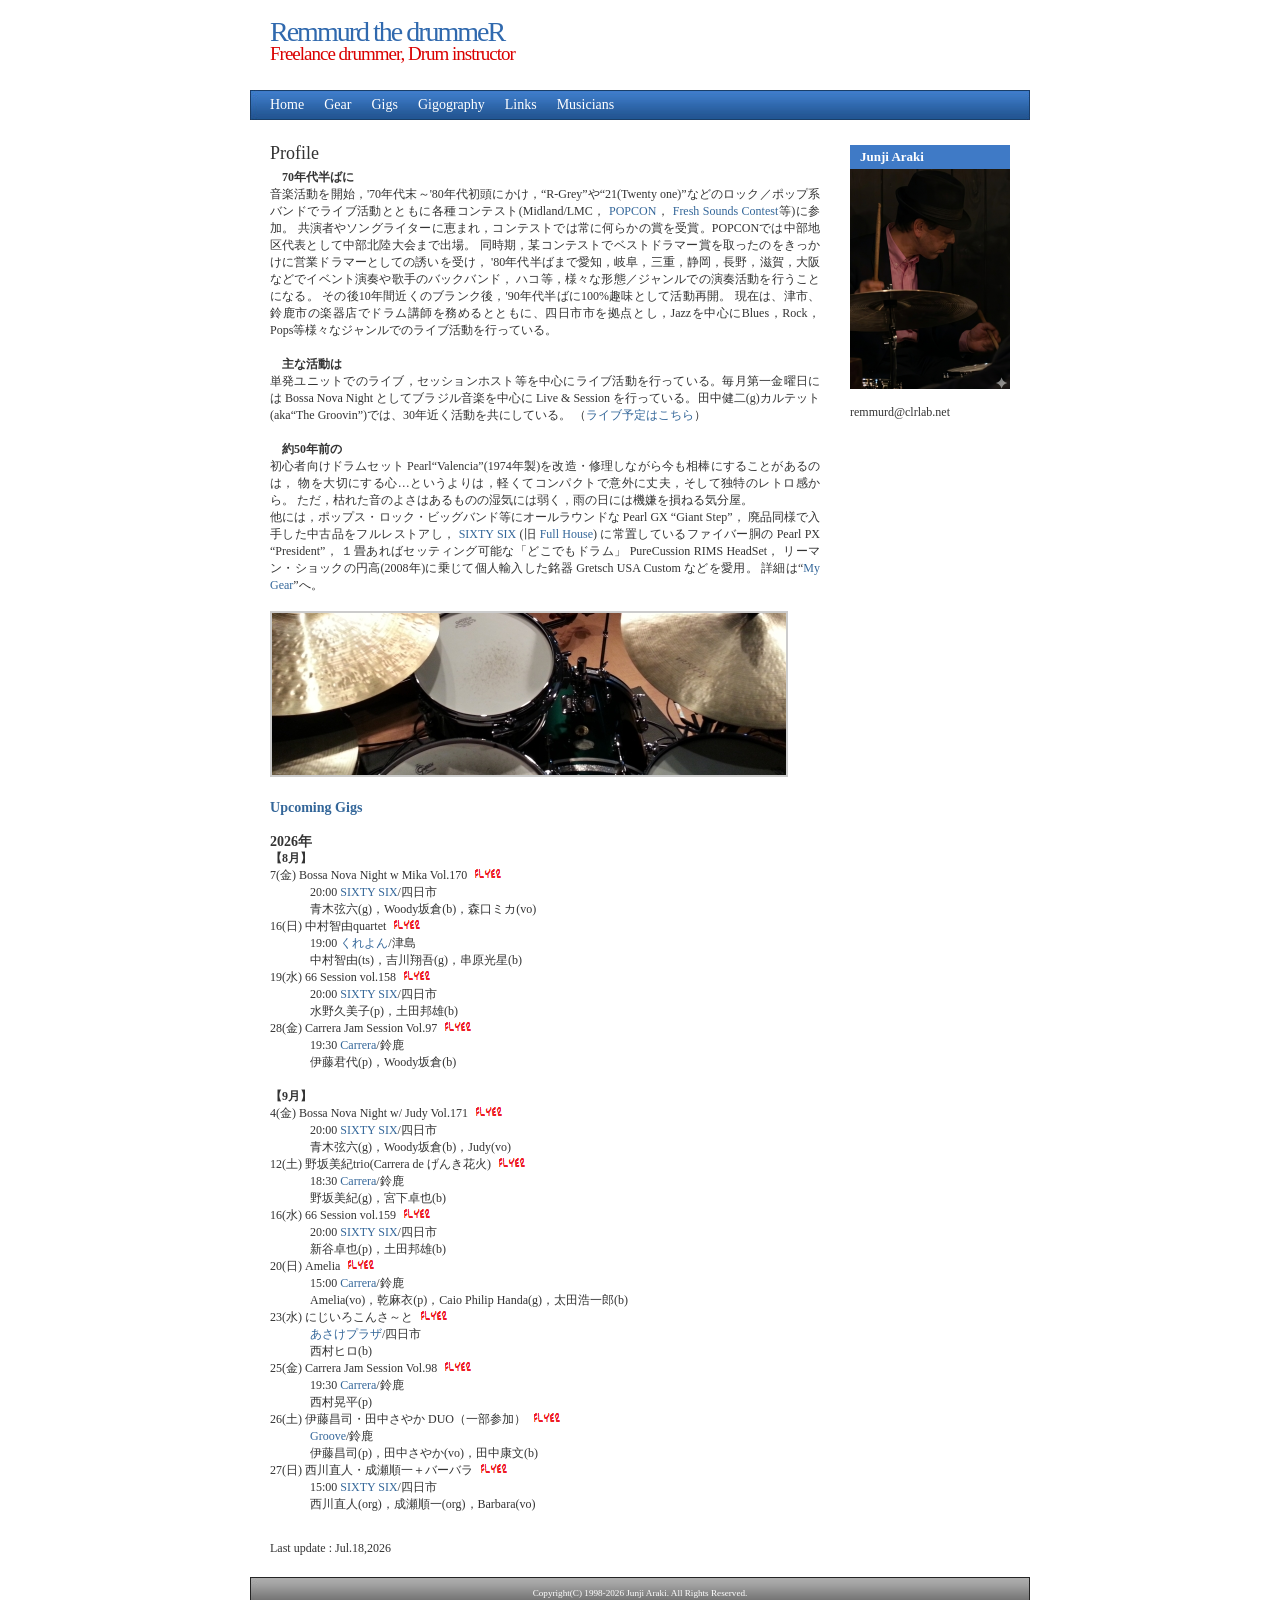
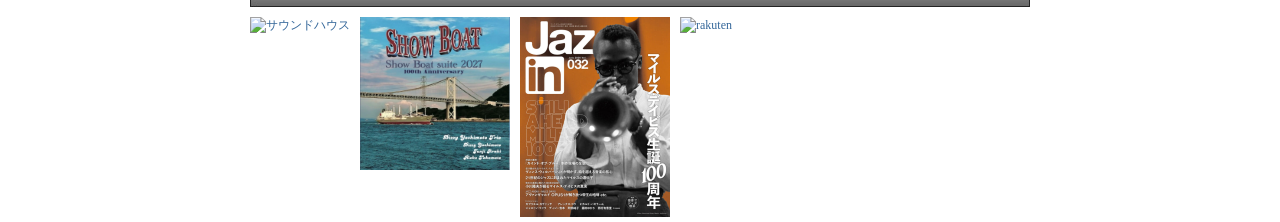
==== index.html @ 6d352411 "260818 update" ====
<!DOCTYPE html>
<html lang="ja">
<head>

  <meta charset="utf-8">
  <title>J.A. | Remmurd the drummeR</title>
  <meta name="viewport" content="width=device-width, initial-scale=1">

  <!-- Google tag (gtag.js) -->
  <script async src="https://www.googletagmanager.com/gtag/js?id=G-3RX6WNX2K1"></script>
  <script>
    window.dataLayer = window.dataLayer || [];
    function gtag(){dataLayer.push(arguments);}
    gtag('js', new Date());
    gtag('config', 'G-3RX6WNX2K1');
  </script>

  <link rel="stylesheet" href="style.css">
  <link rel="stylesheet" href="resource/lightbox.css">

  <!-- favicon（最小構成） -->
  <link rel="icon" href="/favicon.ico">
  <link rel="icon" href="/favicon.svg" type="image/svg+xml">
  <link rel="apple-touch-icon" href="/apple-touch-icon.png">

  <!-- JSはdefer属性で非同期読み込み -->
  <script src="resource/lightbox_plus_min.js" defer></script>
</head>
<body>

  <!-- 【本編エリア】 -->
  <div id="wrap">

    <!-- ヘッダー -->
    <header id="header">
      <h1><a href="#">Remmurd the drummeR</a></h1>
      <h2>Freelance drummer, Drum instructor</h2>
    </header>

    <!-- ナビゲーション（不要な<br>を一掃） -->
    <nav id="menu">
      <ul>
        <li><a href="index.html">Home</a></li>
        <li><a href="gear.html">Gear</a></li>
        <li><a href="gig.html">Gigs</a></li>
        <li><a href="past.html">Gigography</a></li>
        <li><a href="link.html">Links</a></li>
        <li><a href="musician.html">Musicians</a></li>
      </ul>
    </nav>

    <!-- メインコンテンツ -->
    <main id="content">
      
      <!-- 左メイン -->
      <div class="left">

        <h2>Profile</h2>

        <h4>　70年代半ばに</h4>
        音楽活動を開始，'70年代末～'80年代初頭にかけ，“R-Grey”や“21(Twenty one)”などのロック／ポップ系バンドでライブ活動とともに各種コンテスト(Midland/LMC，
        <a href="http://ja.wikipedia.org/wiki/%E3%83%A4%E3%83%9E%E3%83%8F%E3%83%9D%E3%83%94%E3%83%A5%E3%83%A9%E3%83%BC%E3%82%BD%E3%83%B3%E3%82%B0%E3%82%B3%E3%83%B3%E3%83%86%E3%82%B9%E3%83%88">POPCON</a>，
        <a href="http://ja.wikipedia.org/wiki/%E3%83%95%E3%83%AC%E3%83%83%E3%82%B7%E3%83%A5%E3%82%B5%E3%82%A6%E3%83%B3%E3%82%BA%E3%82%B3%E3%83%B3%E3%83%86%E3%82%B9%E3%83%88">Fresh Sounds Contest</a>等)に参加。
        共演者やソングライターに恵まれ，コンテストでは常に何らかの賞を受賞。POPCONでは中部地区代表として中部北陸大会まで出場。
        同時期，某コンテストでベストドラマー賞を取ったのをきっかけに営業ドラマーとしての誘いを受け，
        '80年代半ばまで愛知，岐阜，三重，静岡，長野，滋賀，大阪などでイベント演奏や歌手のバックバンド，
        ハコ等，様々な形態／ジャンルでの演奏活動を行うことになる。
        その後10年間近くのブランク後，'90年代半ばに100%趣味として活動再開。
        現在は、津市、鈴鹿市の楽器店でドラム講師を務めるとともに、四日市市を拠点とし，Jazzを中心にBlues，Rock，Pops等様々なジャンルでのライブ活動を行っている。<br><br>

        <h4>　主な活動は</h4>
        単発ユニットでのライブ，セッションホスト等を中心にライブ活動を行っている。毎月第一金曜日には Bossa Nova Night としてブラジル音楽を中心に Live & Session を行っている。田中健二(g)カルテット(aka“The Groovin”)では、30年近く活動を共にしている。
        （<a href="gig.html">ライブ予定はこちら</a>）<br><br>

        <h4>　約50年前の</h4>
        初心者向けドラムセット Pearl“Valencia”(1974年製)を改造・修理しながら今も相棒にすることがあるのは，
        物を大切にする心…というよりは，軽くてコンパクトで意外に丈夫，そして独特のレトロ感から。
        ただ，枯れた音のよさはあるものの湿気には弱く，雨の日には機嫌を損ねる気分屋。<br>
        他には，ポップス・ロック・ビッグバンド等にオールラウンドな Pearl GX “Giant Step”，
        廃品同様で入手した中古品をフルレストアし，
        <a href="http://sixty-six-live.com/">SIXTY SIX</a> (旧
        <a href="http://sound.jp/yokkaichi-fullhouse/">Full House</a>)
        に常置しているファイバー胴の Pearl PX “President”，
        １畳あればセッティング可能な「どこでもドラム」 PureCussion RIMS HeadSet，
        リーマン・ショックの円高(2008年)に乗じて個人輸入した銘器 Gretsch USA Custom などを愛用。
        詳細は“<a href="gear.html">My Gear</a>”へ。

        <br><br>

        <img src="images/pic.jpg" alt="Gretsch drum kit" style="border: 2px solid #ccc;"><br><br>

        <h3><a href="gig.html">Upcoming Gigs</a></h3><br>

        <h3>2026年</h3>
          <h4>【8月】</h4>
          7(金) Bossa Nova Night w Mika Vol.170
          <a rel="lightbox" href="flyer/260807.png"><img src="images/flyer.png" /></a><br>
          <div style="margin-left: 40px;"> 20:00 <a href="http://www.sixty-six-live.com/">SIXTY SIX</a>/四日市<br>
            青木弦六(g)，Woody坂倉(b)，森口ミカ(vo)</div>
          16(日) 中村智由quartet
          <a rel="lightbox" href="flyer/260816.png"><img src="images/flyer.png" /></a><br>
          <div style="margin-left: 40px;"> 19:00 <a href="https://www.instagram.com/crayonhide0102/">くれよん</a>/津島<br>
            中村智由(ts)，吉川翔吾(g)，串原光星(b)</div>
          19(水) 66 Session vol.158
          <a rel="lightbox" href="flyer/260819.png"><img src="images/flyer.png" /></a><br>
          <div style="margin-left: 40px;"> 20:00 <a href="http://www.sixty-six-live.com/">SIXTY SIX</a>/四日市<br>
            水野久美子(p)，土田邦雄(b)</div>
          28(金) Carrera Jam Session Vol.97
          <a rel="lightbox" href="flyer/260828.png"><img src="images/flyer.png" /></a><br>
          <div style="margin-left: 40px;"> 19:30 <a href="http://clrlab.net/carrera/">Carrera</a>/鈴鹿<br>
            伊藤君代(p)，Woody坂倉(b)</div>
<br>
          <h4>【9月】</h4>
          4(金) Bossa Nova Night w/ Judy Vol.171 
          <a rel="lightbox" href="flyer/260904.png"><img src="images/flyer.png" /></a><br>
          <div style="margin-left: 40px;"> 20:00 <a href="http://www.sixty-six-live.com/">SIXTY SIX</a>/四日市<br>
            青木弦六(g)，Woody坂倉(b)，Judy(vo)</div>
          12(土) 野坂美紀trio(Carrera de げんき花火)
          <a rel="lightbox" href="flyer/260912.png"><img src="images/flyer.png" /></a><br>
          <div style="margin-left: 40px;"> 18:30 <a href="http://clrlab.net/carrera/">Carrera</a>/鈴鹿<br>
            野坂美紀(g)，宮下卓也(b)</div>
          16(水) 66 Session vol.159
          <a rel="lightbox" href="flyer/260916.png"><img src="images/flyer.png" /></a><br>
          <div style="margin-left: 40px;"> 20:00 <a href="http://www.sixty-six-live.com/">SIXTY SIX</a>/四日市<br>
            新谷卓也(p)，土田邦雄(b)</div>
          20(日) Amelia
          <a rel="lightbox" href="flyer/260920.png"><img src="images/flyer.png" /></a><br>
          <div style="margin-left: 40px;"> 15:00 <a href="http://clrlab.net/carrera/">Carrera</a>/鈴鹿<br>
            Amelia(vo)，乾麻衣(p)，Caio Philip Handa(g)，太田浩一郎(b)</div>
          23(水) にじいろこんさ～と
          <a rel="lightbox" href="flyer/260923.png"><img src="images/flyer.png" /></a><br>
          <div style="margin-left: 40px;">  <a href="">あさけプラザ</a>/四日市<br>
            西村ヒロ(b)</div>
          25(金) Carrera Jam Session Vol.98
          <a rel="lightbox" href="flyer/260925.png"><img src="images/flyer.png" /></a><br>
          <div style="margin-left: 40px;"> 19:30 <a href="http://clrlab.net/carrera/">Carrera</a>/鈴鹿<br>
            西村晃平(p)</div>
          26(土) 伊藤昌司・田中さやか DUO（一部参加）
          <a rel="lightbox" href="flyer/260926.png"><img src="images/flyer.png" /></a><br>
          <div style="margin-left: 40px;">  <a href="http://jazzdojo.web.fc2.com/">Groove</a>/鈴鹿<br>
            伊藤昌司(p)，田中さやか(vo)，田中康文(b)</div>
          27(日) 西川直人・成瀬順一＋バーバラ
          <a rel="lightbox" href="flyer/260927.png"><img src="images/flyer.png" /></a><br>
          <div style="margin-left: 40px;"> 15:00 <a href="http://www.sixty-six-live.com/">SIXTY SIX</a>/四日市<br>
            西川直人(org)，成瀬順一(org)，Barbara(vo)</div>
<br>

      </div>

      <!-- 右サイド（プロフィール写真と連絡先） -->
      <aside class="right">
        <h2>&#74;&#117;&#110;&#106;&#105;&nbsp;&#65;&#114;&#97;&#107;&#105;</h2>
        
        <!-- 写真の下にCSSでスマートに余白（15px）を追加 -->
        <img src="images/remmurd.png" alt="J.A. portrait" style="display: block; margin-bottom: 15px;">
        
        <!-- メールアドレスのエンティティ化 -->
        &#114;&#101;m&#109;&#117;&#114;&#100;&#64;c&#108;&#114;l&#97;&#98;&#46;&#110;et
      </aside>

      <!-- 更新情報 -->
      <div style="clear: both; padding-top: 10px;">Last update : Jul.18,2026</div>
    </main>

    <!-- フッター -->
    <footer id="footer">
      <small>Copyright(C) 1998-2026 &#74;&#117;&#110;&#106;&#105;&nbsp;&#65;&#114;&#97;&#107;&#105;. All Rights Reserved.</small>
    </footer>


  <!-- ==================================================
       【本編エリア（#wrap）終了】ここまでが本館
       ================================================== -->


  <!-- ▼ アフィリエイトエリア -->
  <div class="left" style="display: flex; flex-wrap: wrap; gap: 10px;">

    <a href="https://h.accesstrade.net/sp/cc?rk=0100epkv0053l2" rel="nofollow" referrerpolicy="no-referrer-when-downgrade">
    <img src="https://h.accesstrade.net/sp/rr?rk=0100epkv0053l2" alt="サウンドハウス" border="0" width="120" height="120">
    </a>

    <a href="https://amzn.to/4ncsCoT" rel="nofollow" target="_blank">
      <img src="images/showboat.png" alt="show boat suite 2027" style="border: 0;" />
    </a>

    <a href="https://amzn.to/4nOi0x2" rel="nofollow" target="_blank">
      <img src="images/jazin.png" alt="Jaz. in Vol.32" border="0" />
    </a>

    <a href="https://hb.afl.rakuten.co.jp/hsc/1996c853.1a55b334.1996c807.dbaf4c8f/?link_type=pict&amp;ut=..." 
       target="_blank" rel="nofollow noopener noreferrer">
      <img src="https://hbb.afl.rakuten.co.jp/hsb/1996c853.1a55b334.1996c807.dbaf4c8f/?..." alt="rakuten" style="border: 0;" />
    </a>

  </div>
  <!-- ▲ アフィリエイトエリア -->
  </div>
</body>
</html>
---- style.css ----
* {
	margin: 0;
	padding: 0;
}

body {
background: #fff;
font-family: "Trebuchet MS" Verdana, Arial, Helvetica, sans-serif;
font-size: 12px;
line-height: 17px;
color: #333;
}

a {
text-decoration: none;
color: #336699;
}
a:hover {
text-decoration: underline;
color: #111;
}

#wrap {
margin: 0 auto;
width: 780px;
}

#header {
height: 90px;
}
#header h1 { 
font-size: 28px;
letter-spacing: -1px;
padding: 23px 0 0 20px;
color: #3069AE;
}
#header h1 a { 
color: #3069AE;
text-decoration: none;
font-weight: 100;
letter-spacing: -2px;
}
#header h1 a:hover {
color: #111;
}
#header h2 {
font-size: 19px;
color: #DA0000;
padding: 5px 0 0 20px;
letter-spacing: -1px;
font-weight: 100;
}

#menu {
height: 30px;
line-height: 30px;
background: #3069AE url(images/menu.jpg) no-repeat;
}
#menu ul {
list-style-type: none;
padding-left: 20px;
}
#menu ul li {
display: block;
float: left;
}
#menu ul li a {
padding: 0 20px 0 0;
text-decoration: none;
font-weight: 100;
font-size: 14px;
color: #fff;
}
#menu ul li a:hover {
color: #fff;
text-decoration: underline;
}

#content {
padding: 0 20px 20px 20px;
}

.left {
float: left;
width: 550px;
text-align: justify;
padding-top: 10px;
}
.left h2 {
font-size: 18px;
font-weight: 100;
padding: 15px 0 7px 0;
}
.left h2 a {
text-decoration: none;
}
.left h2 a:hover {
color: #111;
}

.right {
float: right;
width: 160px;
padding-top: 15px;
}
.right h2 {
margin: 10px 0 0 0;
padding-left: 10px;
height: 24px;
line-height: 24px;
background: #3F7AC6;
color: #fff;
font-size: 13px;
}
.right ul {
padding: 10px 0 15px 10px;
list-style-type: none;
}
.right ul li a {
color: #336699;
text-decoration: none;
font-size: 12px;
font-weight: 100;
}
.right ul li a:hover {
color: #111;
}
#footer {
height: 30px;
line-height: 30px;
background: #D1E6EF url(images/footer.jpg) no-repeat;
text-align: center;
font-size: 11px;
color: #fff;
}
#footer a { color: #fff; }
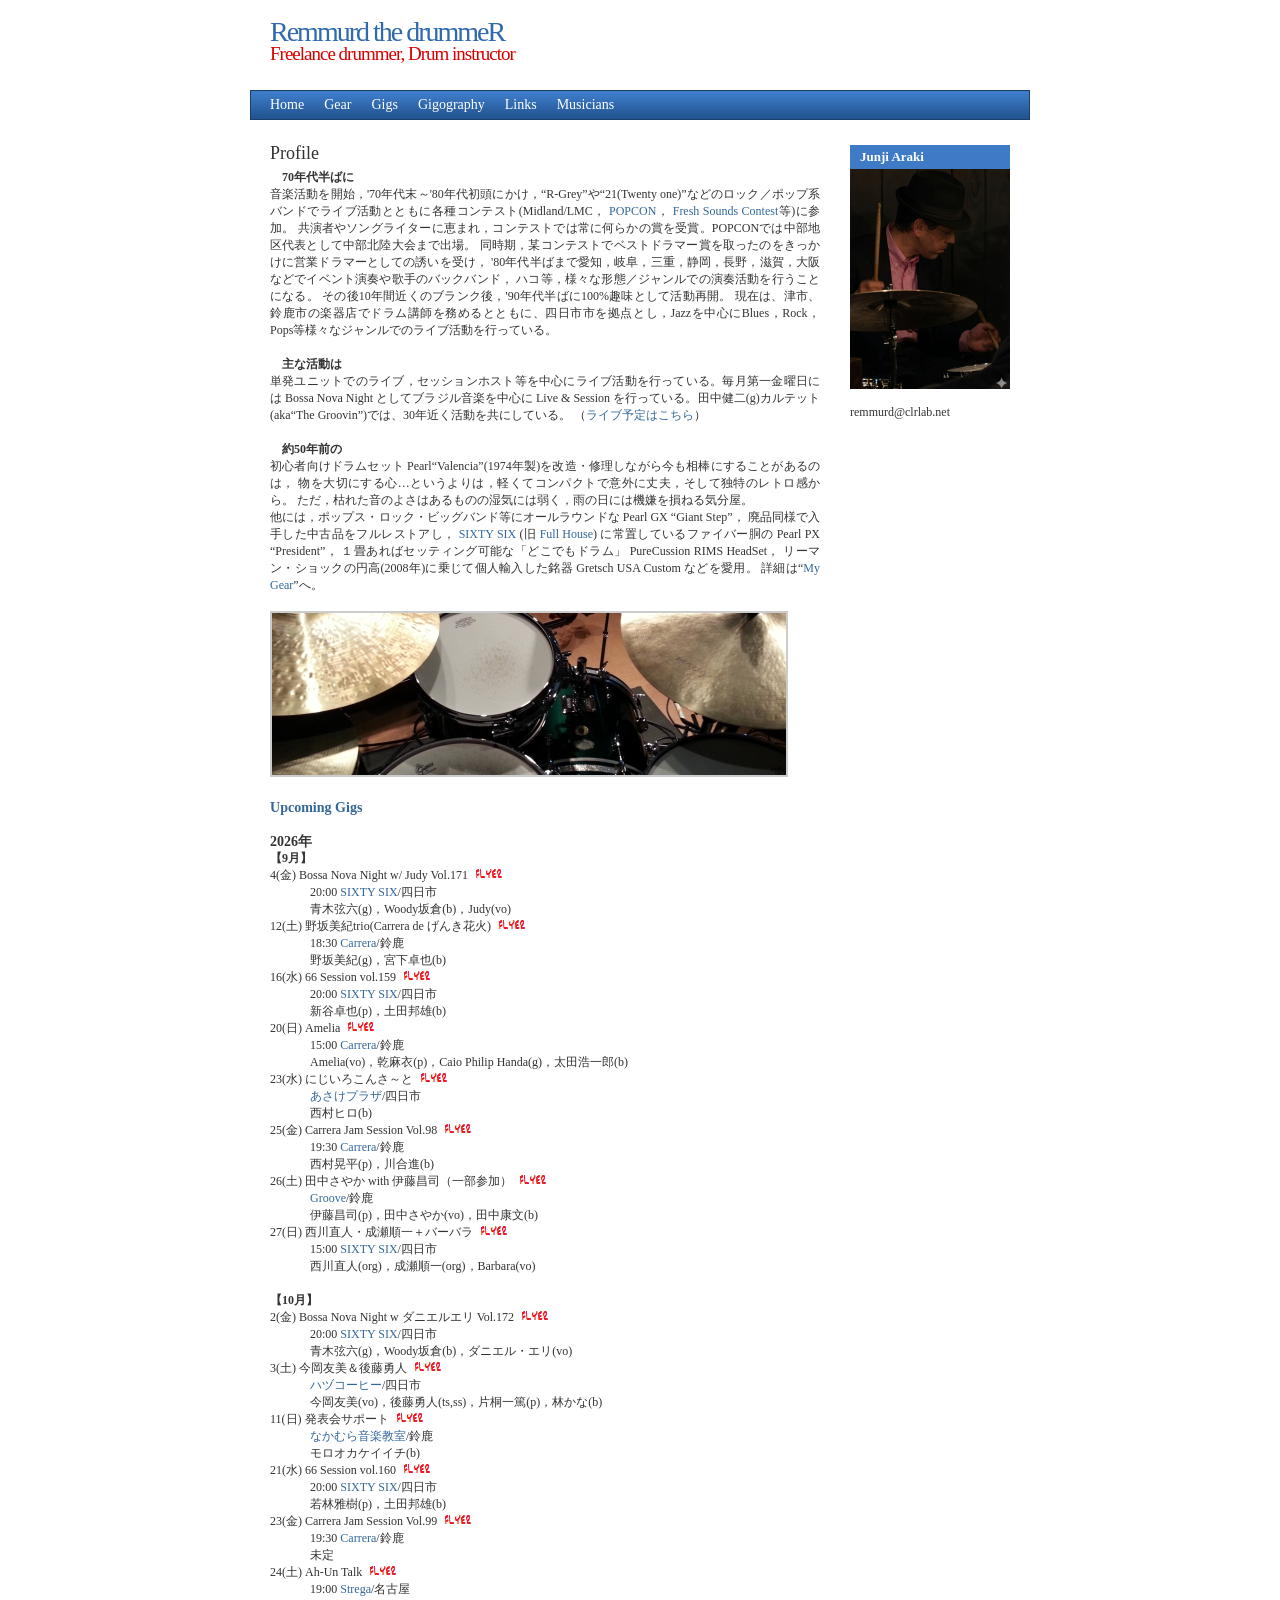
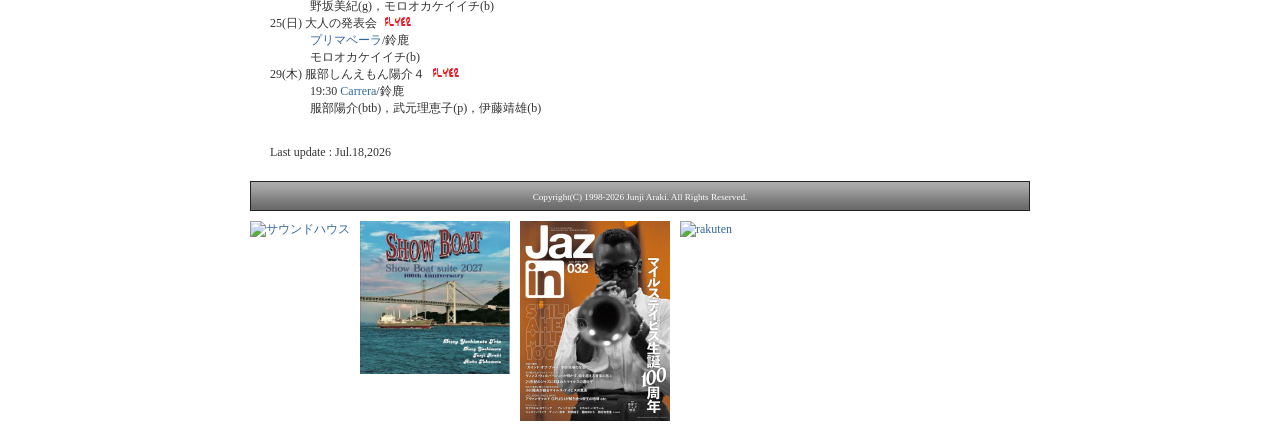
==== commit 6a6ab932: "260829 update" ====
--- a/index.html
+++ b/index.html
@@ -92,24 +92,6 @@
         <h3><a href="gig.html">Upcoming Gigs</a></h3><br>
 
         <h3>2026年</h3>
-          <h4>【8月】</h4>
-          7(金) Bossa Nova Night w Mika Vol.170
-          <a rel="lightbox" href="flyer/260807.png"><img src="images/flyer.png" /></a><br>
-          <div style="margin-left: 40px;"> 20:00 <a href="http://www.sixty-six-live.com/">SIXTY SIX</a>/四日市<br>
-            青木弦六(g)，Woody坂倉(b)，森口ミカ(vo)</div>
-          16(日) 中村智由quartet
-          <a rel="lightbox" href="flyer/260816.png"><img src="images/flyer.png" /></a><br>
-          <div style="margin-left: 40px;"> 19:00 <a href="https://www.instagram.com/crayonhide0102/">くれよん</a>/津島<br>
-            中村智由(ts)，吉川翔吾(g)，串原光星(b)</div>
-          19(水) 66 Session vol.158
-          <a rel="lightbox" href="flyer/260819.png"><img src="images/flyer.png" /></a><br>
-          <div style="margin-left: 40px;"> 20:00 <a href="http://www.sixty-six-live.com/">SIXTY SIX</a>/四日市<br>
-            水野久美子(p)，土田邦雄(b)</div>
-          28(金) Carrera Jam Session Vol.97
-          <a rel="lightbox" href="flyer/260828.png"><img src="images/flyer.png" /></a><br>
-          <div style="margin-left: 40px;"> 19:30 <a href="http://clrlab.net/carrera/">Carrera</a>/鈴鹿<br>
-            伊藤君代(p)，Woody坂倉(b)</div>
-<br>
           <h4>【9月】</h4>
           4(金) Bossa Nova Night w/ Judy Vol.171 
           <a rel="lightbox" href="flyer/260904.png"><img src="images/flyer.png" /></a><br>
@@ -134,8 +116,8 @@
           25(金) Carrera Jam Session Vol.98
           <a rel="lightbox" href="flyer/260925.png"><img src="images/flyer.png" /></a><br>
           <div style="margin-left: 40px;"> 19:30 <a href="http://clrlab.net/carrera/">Carrera</a>/鈴鹿<br>
-            西村晃平(p)</div>
-          26(土) 伊藤昌司・田中さやか DUO（一部参加）
+            西村晃平(p)，川合進(b)</div>
+          26(土) 田中さやか with 伊藤昌司（一部参加）
           <a rel="lightbox" href="flyer/260926.png"><img src="images/flyer.png" /></a><br>
           <div style="margin-left: 40px;">  <a href="http://jazzdojo.web.fc2.com/">Groove</a>/鈴鹿<br>
             伊藤昌司(p)，田中さやか(vo)，田中康文(b)</div>
@@ -143,6 +125,40 @@
           <a rel="lightbox" href="flyer/260927.png"><img src="images/flyer.png" /></a><br>
           <div style="margin-left: 40px;"> 15:00 <a href="http://www.sixty-six-live.com/">SIXTY SIX</a>/四日市<br>
             西川直人(org)，成瀬順一(org)，Barbara(vo)</div>
+<br>
+          <h4>【10月】</h4>
+          2(金) Bossa Nova Night w ダニエルエリ Vol.172
+          <a rel="lightbox" href="flyer/261002.png"><img src="images/flyer.png" /></a><br>
+          <div style="margin-left: 40px;"> 20:00 <a href="http://www.sixty-six-live.com/">SIXTY SIX</a>/四日市<br>
+            青木弦六(g)，Woody坂倉(b)，ダニエル・エリ(vo)</div>
+          3(土) 今岡友美＆後藤勇人
+          <a rel="lightbox" href="flyer/261003.png"><img src="images/flyer.png" /></a><br>
+          <div style="margin-left: 40px;">  <a href="https://hazu-coffee.com/">ハヅコーヒー</a>/四日市<br>
+            今岡友美(vo)，後藤勇人(ts,ss)，片桐一篤(p)，林かな(b)</div>
+          11(日) 発表会サポート
+          <a rel="lightbox" href="flyer/261011.png"><img src="images/flyer.png" /></a><br>
+          <div style="margin-left: 40px;">  <a href="https://www.nakamura-music.com/">なかむら音楽教室</a>/鈴鹿<br>
+            モロオカケイイチ(b)</div>
+          21(水) 66 Session vol.160
+          <a rel="lightbox" href="flyer/261021.png"><img src="images/flyer.png" /></a><br>
+          <div style="margin-left: 40px;"> 20:00 <a href="http://www.sixty-six-live.com/">SIXTY SIX</a>/四日市<br>
+            若林雅樹(p)，土田邦雄(b)</div>
+          23(金) Carrera Jam Session Vol.99
+          <a rel="lightbox" href="flyer/261023.png"><img src="images/flyer.png" /></a><br>
+          <div style="margin-left: 40px;"> 19:30 <a href="http://clrlab.net/carrera/">Carrera</a>/鈴鹿<br>
+            未定</div>
+          24(土) Ah-Un Talk
+          <a rel="lightbox" href="flyer/261024.png"><img src="images/flyer.png" /></a><br>
+          <div style="margin-left: 40px;"> 19:00 <a href="https://sites.google.com/view/streganagoya/top">Strega</a>/名古屋<br>
+            野坂美紀(g)，モロオカケイイチ(b)</div>
+          25(日) 大人の発表会
+          <a rel="lightbox" href="flyer/261025.png"><img src="images/flyer.png" /></a><br>
+          <div style="margin-left: 40px;">  <a href="https://primavera.jp/">プリマベーラ</a>/鈴鹿<br>
+            モロオカケイイチ(b)</div>
+          29(木) 服部しんえもん陽介４
+          <a rel="lightbox" href="flyer/261029.png"><img src="images/flyer.png" /></a><br>
+          <div style="margin-left: 40px;"> 19:30 <a href="http://clrlab.net/carrera/">Carrera</a>/鈴鹿<br>
+            服部陽介(btb)，武元理恵子(p)，伊藤靖雄(b)</div>
 <br>
 
       </div>
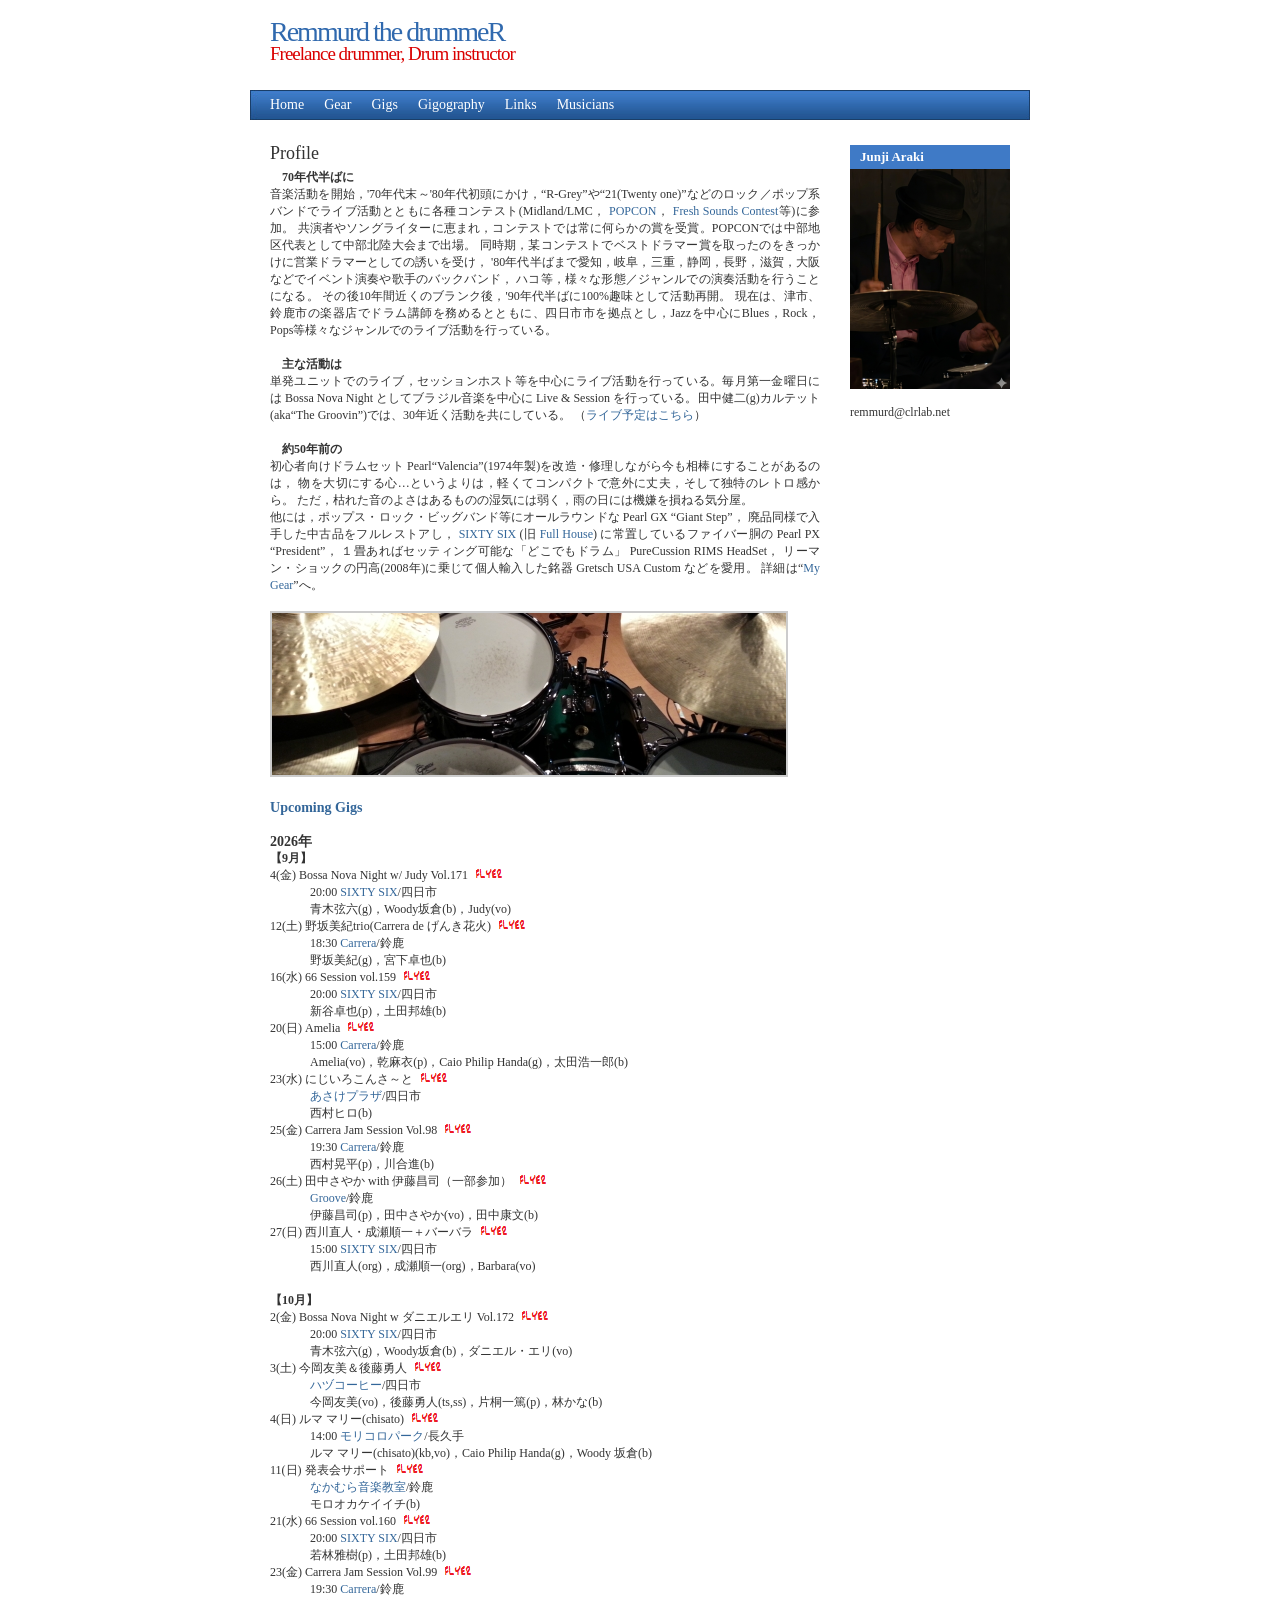
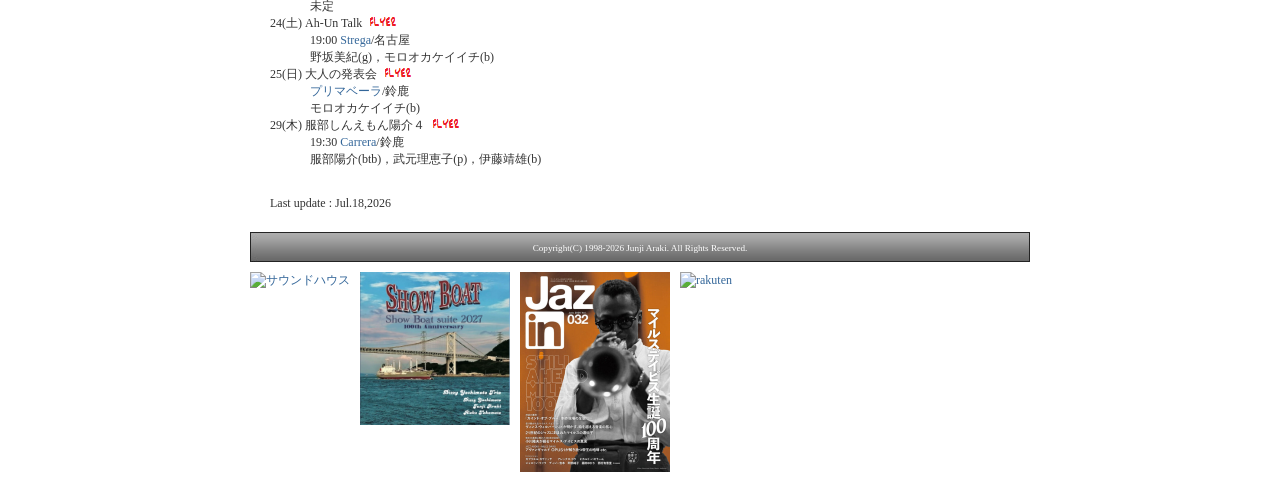
==== commit a0ff52af: "260904 update" ====
--- a/index.html
+++ b/index.html
@@ -135,6 +135,10 @@
           <a rel="lightbox" href="flyer/261003.png"><img src="images/flyer.png" /></a><br>
           <div style="margin-left: 40px;">  <a href="https://hazu-coffee.com/">ハヅコーヒー</a>/四日市<br>
             今岡友美(vo)，後藤勇人(ts,ss)，片桐一篤(p)，林かな(b)</div>
+          4(日) ルマ マリー(chisato)
+          <a rel="lightbox" href="flyer/261004.png"><img src="images/flyer.png" /></a><br>
+          <div style="margin-left: 40px;"> 14:00 <a href="https://www.aichi-koen.com/moricoro/">モリコロパーク</a>/長久手<br>
+            ルマ マリー(chisato)(kb,vo)，Caio Philip Handa(g)，Woody 坂倉(b)</div>
           11(日) 発表会サポート
           <a rel="lightbox" href="flyer/261011.png"><img src="images/flyer.png" /></a><br>
           <div style="margin-left: 40px;">  <a href="https://www.nakamura-music.com/">なかむら音楽教室</a>/鈴鹿<br>
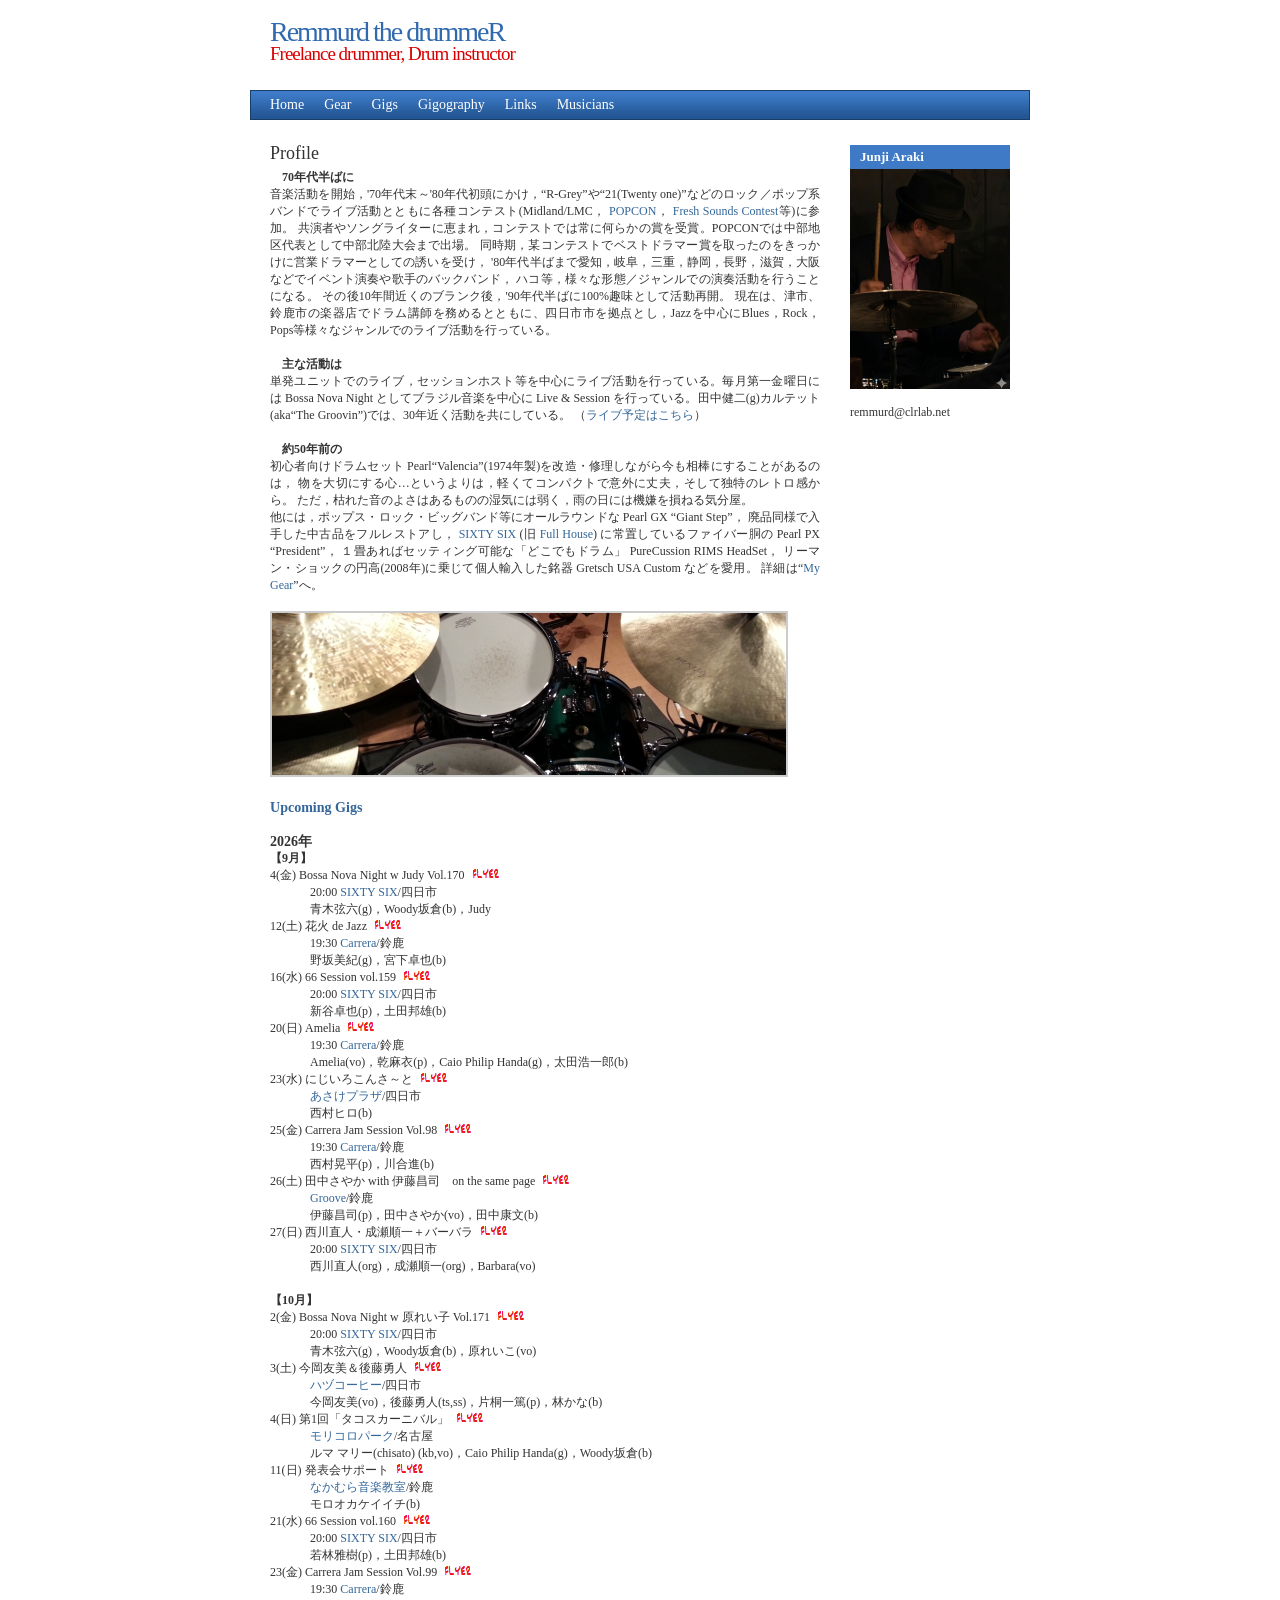
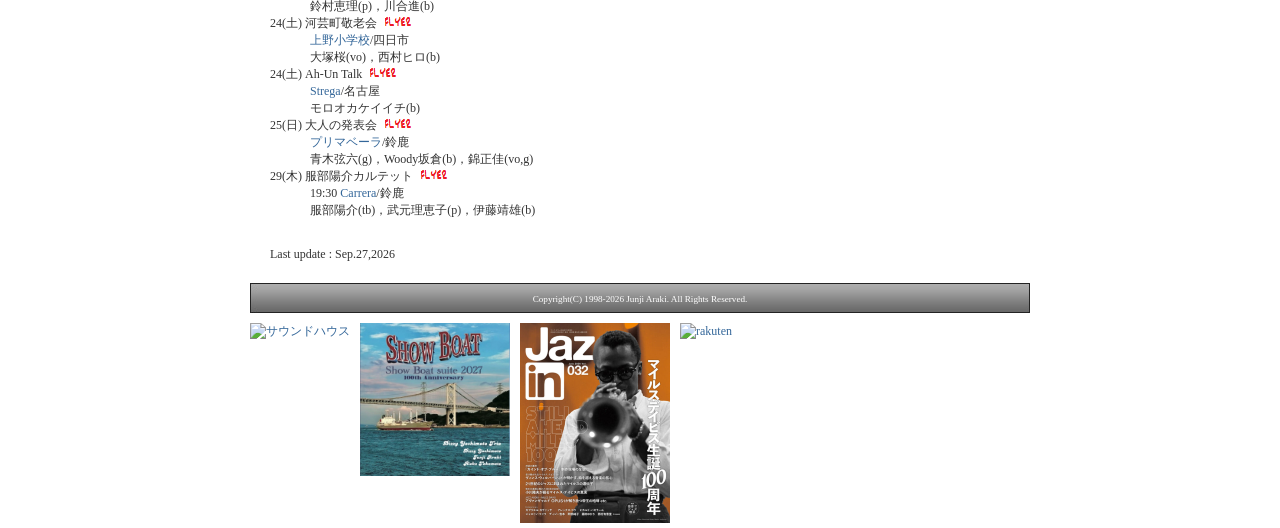
==== commit 040c12c9: "260927 update" ====
--- a/index.html
+++ b/index.html
@@ -93,13 +93,13 @@
 
         <h3>2026年</h3>
           <h4>【9月】</h4>
-          4(金) Bossa Nova Night w/ Judy Vol.171 
+          4(金) Bossa Nova Night w Judy Vol.170
           <a rel="lightbox" href="flyer/260904.png"><img src="images/flyer.png" /></a><br>
           <div style="margin-left: 40px;"> 20:00 <a href="http://www.sixty-six-live.com/">SIXTY SIX</a>/四日市<br>
-            青木弦六(g)，Woody坂倉(b)，Judy(vo)</div>
-          12(土) 野坂美紀trio(Carrera de げんき花火)
+            青木弦六(g)，Woody坂倉(b)，Judy</div>
+          12(土) 花火 de Jazz
           <a rel="lightbox" href="flyer/260912.png"><img src="images/flyer.png" /></a><br>
-          <div style="margin-left: 40px;"> 18:30 <a href="http://clrlab.net/carrera/">Carrera</a>/鈴鹿<br>
+          <div style="margin-left: 40px;"> 19:30 <a href="http://clrlab.net/carrera/">Carrera</a>/鈴鹿<br>
             野坂美紀(g)，宮下卓也(b)</div>
           16(水) 66 Session vol.159
           <a rel="lightbox" href="flyer/260916.png"><img src="images/flyer.png" /></a><br>
@@ -107,7 +107,7 @@
             新谷卓也(p)，土田邦雄(b)</div>
           20(日) Amelia
           <a rel="lightbox" href="flyer/260920.png"><img src="images/flyer.png" /></a><br>
-          <div style="margin-left: 40px;"> 15:00 <a href="http://clrlab.net/carrera/">Carrera</a>/鈴鹿<br>
+          <div style="margin-left: 40px;"> 19:30 <a href="http://clrlab.net/carrera/">Carrera</a>/鈴鹿<br>
             Amelia(vo)，乾麻衣(p)，Caio Philip Handa(g)，太田浩一郎(b)</div>
           23(水) にじいろこんさ～と
           <a rel="lightbox" href="flyer/260923.png"><img src="images/flyer.png" /></a><br>
@@ -117,28 +117,28 @@
           <a rel="lightbox" href="flyer/260925.png"><img src="images/flyer.png" /></a><br>
           <div style="margin-left: 40px;"> 19:30 <a href="http://clrlab.net/carrera/">Carrera</a>/鈴鹿<br>
             西村晃平(p)，川合進(b)</div>
-          26(土) 田中さやか with 伊藤昌司（一部参加）
+          26(土) 田中さやか with 伊藤昌司　on the same page
           <a rel="lightbox" href="flyer/260926.png"><img src="images/flyer.png" /></a><br>
           <div style="margin-left: 40px;">  <a href="http://jazzdojo.web.fc2.com/">Groove</a>/鈴鹿<br>
             伊藤昌司(p)，田中さやか(vo)，田中康文(b)</div>
           27(日) 西川直人・成瀬順一＋バーバラ
           <a rel="lightbox" href="flyer/260927.png"><img src="images/flyer.png" /></a><br>
-          <div style="margin-left: 40px;"> 15:00 <a href="http://www.sixty-six-live.com/">SIXTY SIX</a>/四日市<br>
+          <div style="margin-left: 40px;"> 20:00 <a href="http://www.sixty-six-live.com/">SIXTY SIX</a>/四日市<br>
             西川直人(org)，成瀬順一(org)，Barbara(vo)</div>
 <br>
           <h4>【10月】</h4>
-          2(金) Bossa Nova Night w ダニエルエリ Vol.172
+          2(金) Bossa Nova Night w 原れい子 Vol.171
           <a rel="lightbox" href="flyer/261002.png"><img src="images/flyer.png" /></a><br>
           <div style="margin-left: 40px;"> 20:00 <a href="http://www.sixty-six-live.com/">SIXTY SIX</a>/四日市<br>
-            青木弦六(g)，Woody坂倉(b)，ダニエル・エリ(vo)</div>
+            青木弦六(g)，Woody坂倉(b)，原れいこ(vo)</div>
           3(土) 今岡友美＆後藤勇人
           <a rel="lightbox" href="flyer/261003.png"><img src="images/flyer.png" /></a><br>
           <div style="margin-left: 40px;">  <a href="https://hazu-coffee.com/">ハヅコーヒー</a>/四日市<br>
             今岡友美(vo)，後藤勇人(ts,ss)，片桐一篤(p)，林かな(b)</div>
-          4(日) ルマ マリー(chisato)
+          4(日) 第1回「タコスカーニバル」
           <a rel="lightbox" href="flyer/261004.png"><img src="images/flyer.png" /></a><br>
-          <div style="margin-left: 40px;"> 14:00 <a href="https://www.aichi-koen.com/moricoro/">モリコロパーク</a>/長久手<br>
-            ルマ マリー(chisato)(kb,vo)，Caio Philip Handa(g)，Woody 坂倉(b)</div>
+          <div style="margin-left: 40px;">  <a href="https://megrassgarden-n.com/">モリコロパーク</a>/名古屋<br>
+            ルマ マリー(chisato) (kb,vo)，Caio Philip Handa(g)，Woody坂倉(b)</div>
           11(日) 発表会サポート
           <a rel="lightbox" href="flyer/261011.png"><img src="images/flyer.png" /></a><br>
           <div style="margin-left: 40px;">  <a href="https://www.nakamura-music.com/">なかむら音楽教室</a>/鈴鹿<br>
@@ -150,19 +150,23 @@
           23(金) Carrera Jam Session Vol.99
           <a rel="lightbox" href="flyer/261023.png"><img src="images/flyer.png" /></a><br>
           <div style="margin-left: 40px;"> 19:30 <a href="http://clrlab.net/carrera/">Carrera</a>/鈴鹿<br>
-            未定</div>
+            鈴村恵理(p)，川合進(b)</div>
+          24(土) 河芸町敬老会
+          <a rel="lightbox" href="flyer/261024.png"><img src="images/flyer.png" /></a><br>
+          <div style="margin-left: 40px;">  <a href="">上野小学校</a>/四日市<br>
+            大塚桜(vo)，西村ヒロ(b)</div>
           24(土) Ah-Un Talk
           <a rel="lightbox" href="flyer/261024.png"><img src="images/flyer.png" /></a><br>
-          <div style="margin-left: 40px;"> 19:00 <a href="https://sites.google.com/view/streganagoya/top">Strega</a>/名古屋<br>
-            野坂美紀(g)，モロオカケイイチ(b)</div>
+          <div style="margin-left: 40px;">  <a href="https://sites.google.com/view/streganagoya/top">Strega</a>/名古屋<br>
+            モロオカケイイチ(b)</div>
           25(日) 大人の発表会
           <a rel="lightbox" href="flyer/261025.png"><img src="images/flyer.png" /></a><br>
           <div style="margin-left: 40px;">  <a href="https://primavera.jp/">プリマベーラ</a>/鈴鹿<br>
-            モロオカケイイチ(b)</div>
-          29(木) 服部しんえもん陽介４
+            青木弦六(g)，Woody坂倉(b)，錦正佳(vo,g)</div>
+          29(木) 服部陽介カルテット
           <a rel="lightbox" href="flyer/261029.png"><img src="images/flyer.png" /></a><br>
           <div style="margin-left: 40px;"> 19:30 <a href="http://clrlab.net/carrera/">Carrera</a>/鈴鹿<br>
-            服部陽介(btb)，武元理恵子(p)，伊藤靖雄(b)</div>
+            服部陽介(tb)，武元理恵子(p)，伊藤靖雄(b)</div>
 <br>
 
       </div>
@@ -179,7 +183,7 @@
       </aside>
 
       <!-- 更新情報 -->
-      <div style="clear: both; padding-top: 10px;">Last update : Jul.18,2026</div>
+      <div style="clear: both; padding-top: 10px;">Last update : Sep.27,2026</div>
     </main>
 
     <!-- フッター -->
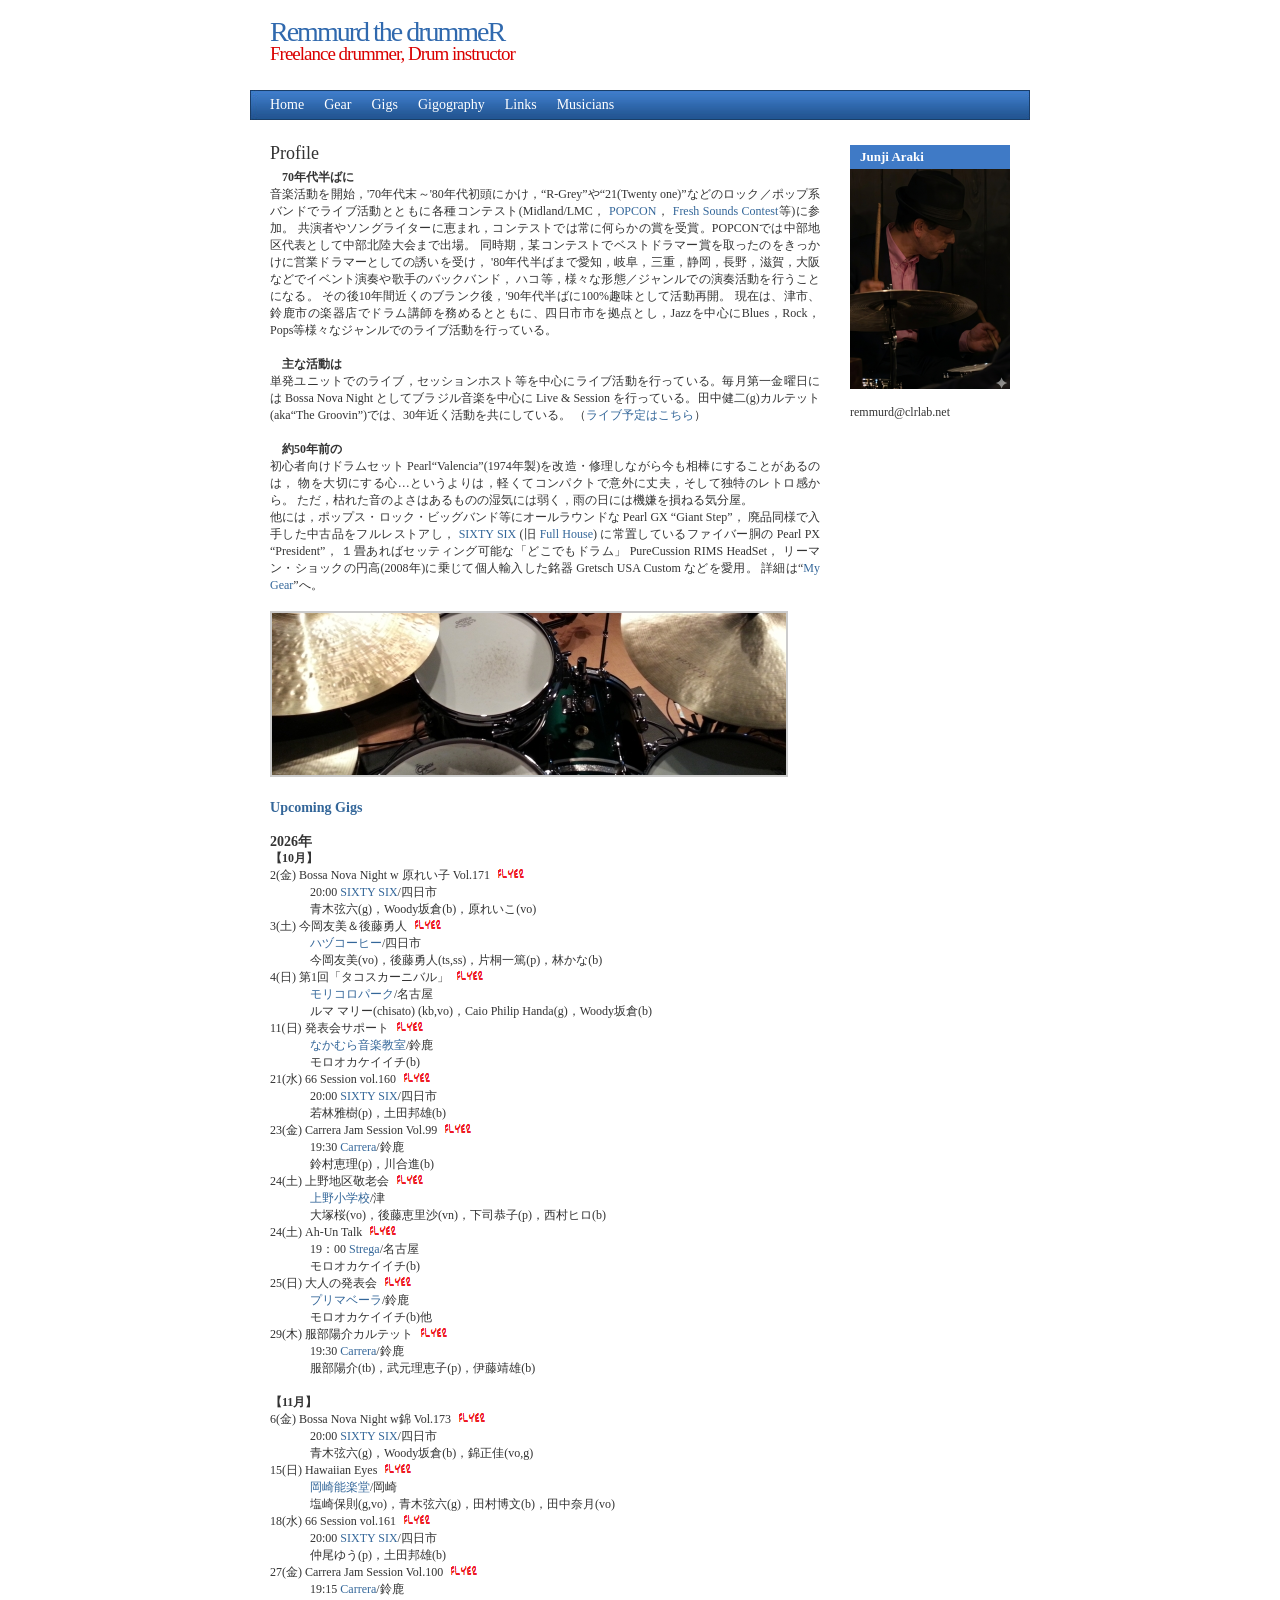
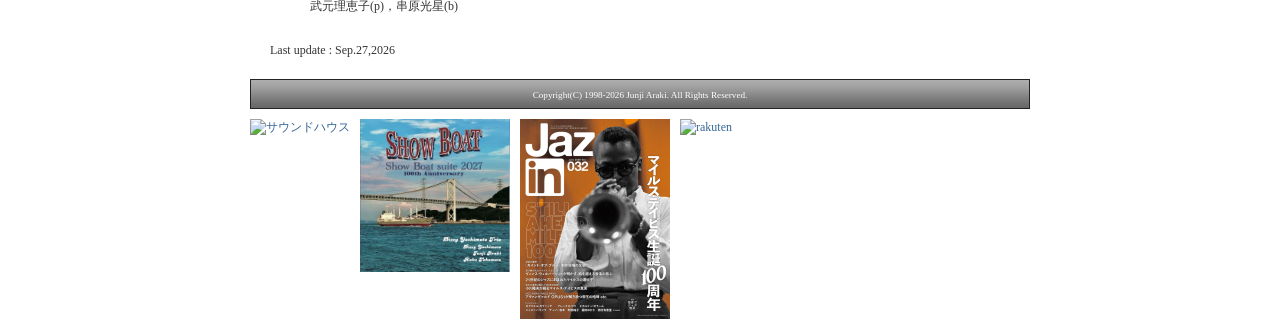
==== commit 0949ec21: "261023 update" ====
--- a/index.html
+++ b/index.html
@@ -92,40 +92,6 @@
         <h3><a href="gig.html">Upcoming Gigs</a></h3><br>
 
         <h3>2026年</h3>
-          <h4>【9月】</h4>
-          4(金) Bossa Nova Night w Judy Vol.170
-          <a rel="lightbox" href="flyer/260904.png"><img src="images/flyer.png" /></a><br>
-          <div style="margin-left: 40px;"> 20:00 <a href="http://www.sixty-six-live.com/">SIXTY SIX</a>/四日市<br>
-            青木弦六(g)，Woody坂倉(b)，Judy</div>
-          12(土) 花火 de Jazz
-          <a rel="lightbox" href="flyer/260912.png"><img src="images/flyer.png" /></a><br>
-          <div style="margin-left: 40px;"> 19:30 <a href="http://clrlab.net/carrera/">Carrera</a>/鈴鹿<br>
-            野坂美紀(g)，宮下卓也(b)</div>
-          16(水) 66 Session vol.159
-          <a rel="lightbox" href="flyer/260916.png"><img src="images/flyer.png" /></a><br>
-          <div style="margin-left: 40px;"> 20:00 <a href="http://www.sixty-six-live.com/">SIXTY SIX</a>/四日市<br>
-            新谷卓也(p)，土田邦雄(b)</div>
-          20(日) Amelia
-          <a rel="lightbox" href="flyer/260920.png"><img src="images/flyer.png" /></a><br>
-          <div style="margin-left: 40px;"> 19:30 <a href="http://clrlab.net/carrera/">Carrera</a>/鈴鹿<br>
-            Amelia(vo)，乾麻衣(p)，Caio Philip Handa(g)，太田浩一郎(b)</div>
-          23(水) にじいろこんさ～と
-          <a rel="lightbox" href="flyer/260923.png"><img src="images/flyer.png" /></a><br>
-          <div style="margin-left: 40px;">  <a href="">あさけプラザ</a>/四日市<br>
-            西村ヒロ(b)</div>
-          25(金) Carrera Jam Session Vol.98
-          <a rel="lightbox" href="flyer/260925.png"><img src="images/flyer.png" /></a><br>
-          <div style="margin-left: 40px;"> 19:30 <a href="http://clrlab.net/carrera/">Carrera</a>/鈴鹿<br>
-            西村晃平(p)，川合進(b)</div>
-          26(土) 田中さやか with 伊藤昌司　on the same page
-          <a rel="lightbox" href="flyer/260926.png"><img src="images/flyer.png" /></a><br>
-          <div style="margin-left: 40px;">  <a href="http://jazzdojo.web.fc2.com/">Groove</a>/鈴鹿<br>
-            伊藤昌司(p)，田中さやか(vo)，田中康文(b)</div>
-          27(日) 西川直人・成瀬順一＋バーバラ
-          <a rel="lightbox" href="flyer/260927.png"><img src="images/flyer.png" /></a><br>
-          <div style="margin-left: 40px;"> 20:00 <a href="http://www.sixty-six-live.com/">SIXTY SIX</a>/四日市<br>
-            西川直人(org)，成瀬順一(org)，Barbara(vo)</div>
-<br>
           <h4>【10月】</h4>
           2(金) Bossa Nova Night w 原れい子 Vol.171
           <a rel="lightbox" href="flyer/261002.png"><img src="images/flyer.png" /></a><br>
@@ -151,24 +117,41 @@
           <a rel="lightbox" href="flyer/261023.png"><img src="images/flyer.png" /></a><br>
           <div style="margin-left: 40px;"> 19:30 <a href="http://clrlab.net/carrera/">Carrera</a>/鈴鹿<br>
             鈴村恵理(p)，川合進(b)</div>
-          24(土) 河芸町敬老会
+          24(土) 上野地区敬老会
           <a rel="lightbox" href="flyer/261024.png"><img src="images/flyer.png" /></a><br>
-          <div style="margin-left: 40px;">  <a href="">上野小学校</a>/四日市<br>
-            大塚桜(vo)，西村ヒロ(b)</div>
+          <div style="margin-left: 40px;">  <a href="">上野小学校</a>/津<br>
+            大塚桜(vo)，後藤恵里沙(vn)，下司恭子(p)，西村ヒロ(b)</div>
           24(土) Ah-Un Talk
           <a rel="lightbox" href="flyer/261024.png"><img src="images/flyer.png" /></a><br>
-          <div style="margin-left: 40px;">  <a href="https://sites.google.com/view/streganagoya/top">Strega</a>/名古屋<br>
+          <div style="margin-left: 40px;"> 19：00 <a href="https://sites.google.com/view/streganagoya/top">Strega</a>/名古屋<br>
             モロオカケイイチ(b)</div>
           25(日) 大人の発表会
           <a rel="lightbox" href="flyer/261025.png"><img src="images/flyer.png" /></a><br>
           <div style="margin-left: 40px;">  <a href="https://primavera.jp/">プリマベーラ</a>/鈴鹿<br>
-            青木弦六(g)，Woody坂倉(b)，錦正佳(vo,g)</div>
+            モロオカケイイチ(b)他</div>
           29(木) 服部陽介カルテット
           <a rel="lightbox" href="flyer/261029.png"><img src="images/flyer.png" /></a><br>
           <div style="margin-left: 40px;"> 19:30 <a href="http://clrlab.net/carrera/">Carrera</a>/鈴鹿<br>
             服部陽介(tb)，武元理恵子(p)，伊藤靖雄(b)</div>
 <br>
-
+          <h4>【11月】</h4>
+          6(金) Bossa Nova Night w錦 Vol.173
+          <a rel="lightbox" href="flyer/261106.png"><img src="images/flyer.png" /></a><br>
+          <div style="margin-left: 40px;"> 20:00 <a href="http://www.sixty-six-live.com/">SIXTY SIX</a>/四日市<br>
+            青木弦六(g)，Woody坂倉(b)，錦正佳(vo,g)</div>
+          15(日) Hawaiian Eyes
+          <a rel="lightbox" href="flyer/261115.png"><img src="images/flyer.png" /></a><br>
+          <div style="margin-left: 40px;">  <a href="">岡崎能楽堂</a>/岡崎<br>
+            塩崎保則(g,vo)，青木弦六(g)，田村博文(b)，田中奈月(vo)</div>
+          18(水) 66 Session vol.161
+          <a rel="lightbox" href="flyer/261118.png"><img src="images/flyer.png" /></a><br>
+          <div style="margin-left: 40px;"> 20:00 <a href="http://www.sixty-six-live.com/">SIXTY SIX</a>/四日市<br>
+            仲尾ゆう(p)，土田邦雄(b)</div>
+          27(金) Carrera Jam Session Vol.100
+          <a rel="lightbox" href="flyer/261127.png"><img src="images/flyer.png" /></a><br>
+          <div style="margin-left: 40px;"> 19:15 <a href="http://clrlab.net/carrera/">Carrera</a>/鈴鹿<br>
+            武元理恵子(p)，串原光星(b)</div>
+<br>
       </div>
 
       <!-- 右サイド（プロフィール写真と連絡先） -->
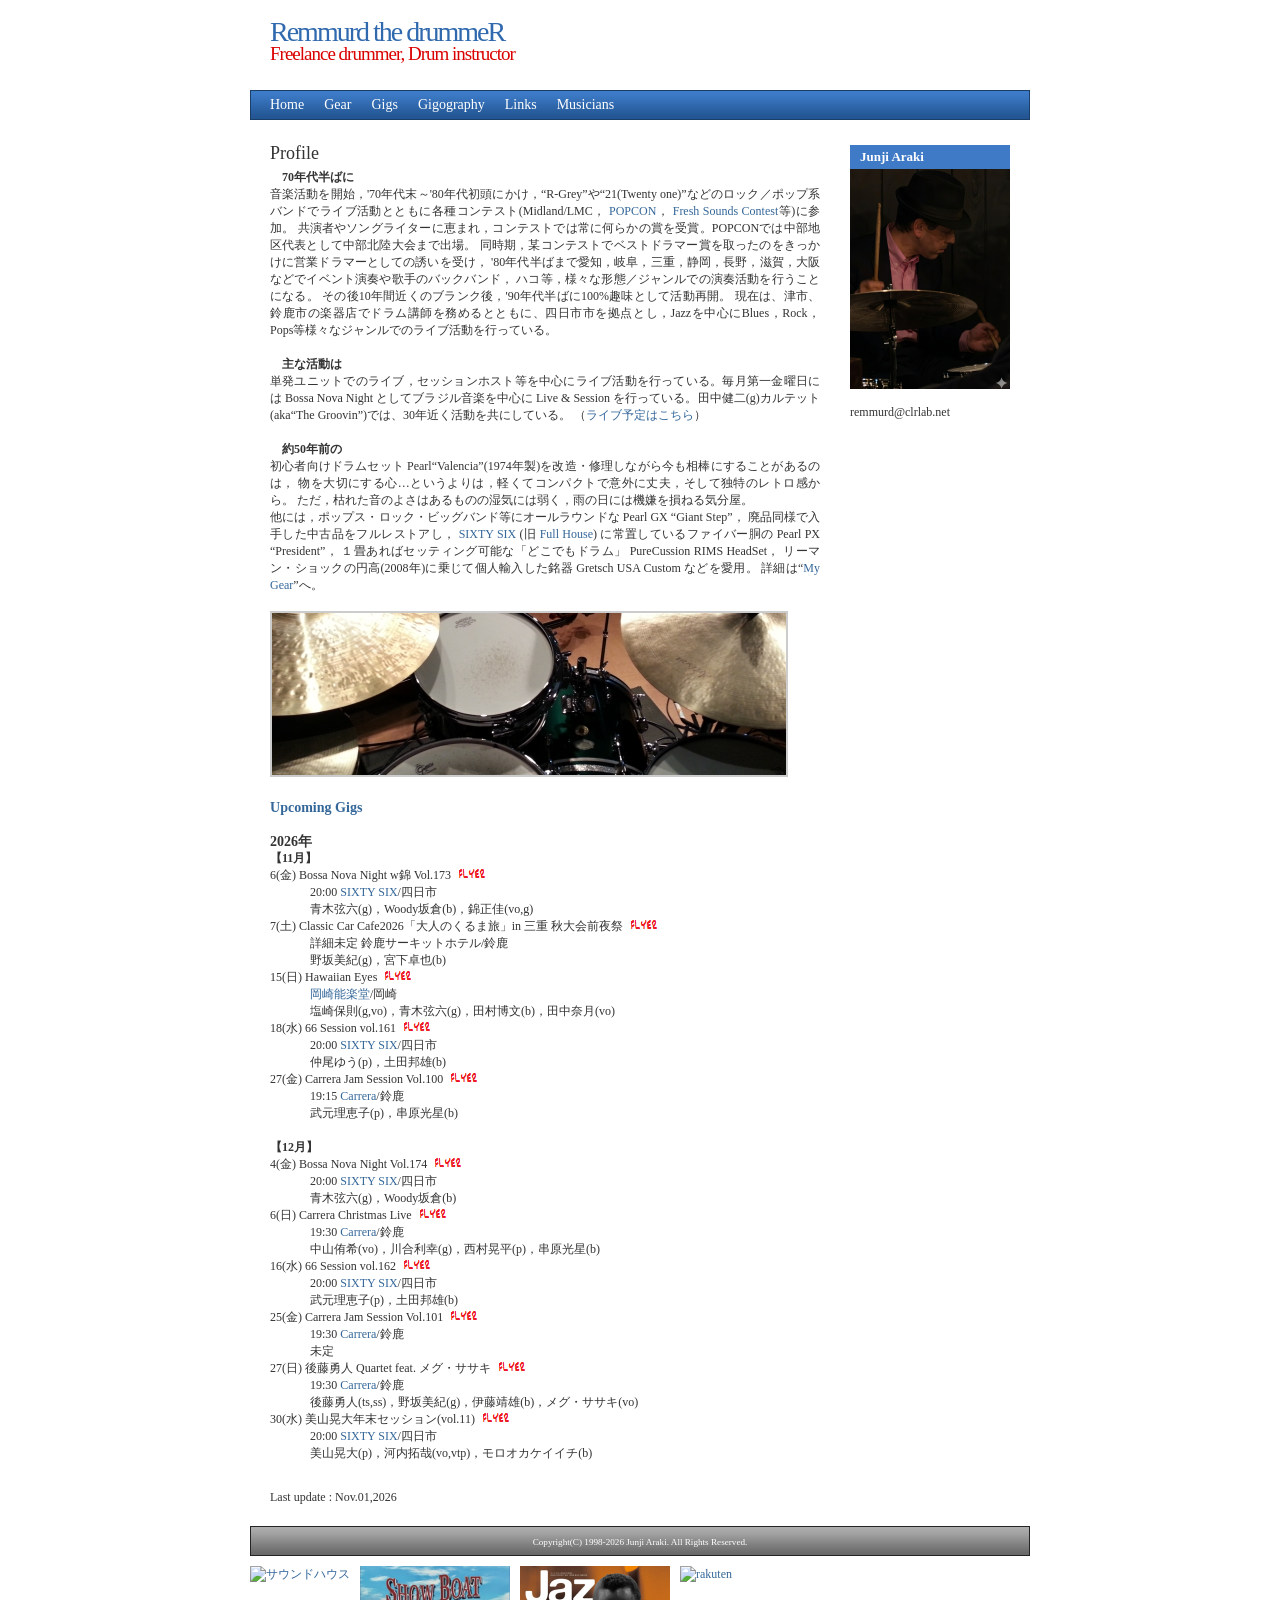
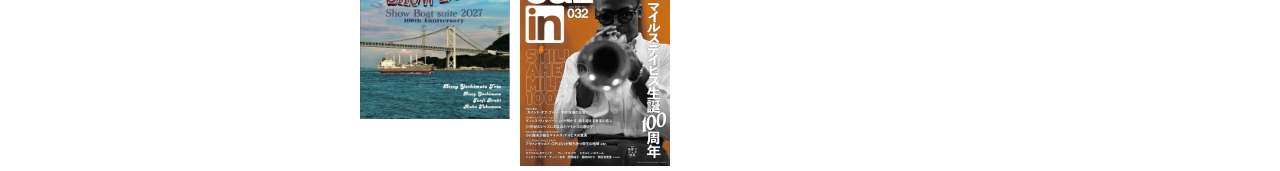
==== commit fb16f774: "261101 update" ====
--- a/index.html
+++ b/index.html
@@ -92,53 +92,15 @@
         <h3><a href="gig.html">Upcoming Gigs</a></h3><br>
 
         <h3>2026年</h3>
-          <h4>【10月】</h4>
-          2(金) Bossa Nova Night w 原れい子 Vol.171
-          <a rel="lightbox" href="flyer/261002.png"><img src="images/flyer.png" /></a><br>
-          <div style="margin-left: 40px;"> 20:00 <a href="http://www.sixty-six-live.com/">SIXTY SIX</a>/四日市<br>
-            青木弦六(g)，Woody坂倉(b)，原れいこ(vo)</div>
-          3(土) 今岡友美＆後藤勇人
-          <a rel="lightbox" href="flyer/261003.png"><img src="images/flyer.png" /></a><br>
-          <div style="margin-left: 40px;">  <a href="https://hazu-coffee.com/">ハヅコーヒー</a>/四日市<br>
-            今岡友美(vo)，後藤勇人(ts,ss)，片桐一篤(p)，林かな(b)</div>
-          4(日) 第1回「タコスカーニバル」
-          <a rel="lightbox" href="flyer/261004.png"><img src="images/flyer.png" /></a><br>
-          <div style="margin-left: 40px;">  <a href="https://megrassgarden-n.com/">モリコロパーク</a>/名古屋<br>
-            ルマ マリー(chisato) (kb,vo)，Caio Philip Handa(g)，Woody坂倉(b)</div>
-          11(日) 発表会サポート
-          <a rel="lightbox" href="flyer/261011.png"><img src="images/flyer.png" /></a><br>
-          <div style="margin-left: 40px;">  <a href="https://www.nakamura-music.com/">なかむら音楽教室</a>/鈴鹿<br>
-            モロオカケイイチ(b)</div>
-          21(水) 66 Session vol.160
-          <a rel="lightbox" href="flyer/261021.png"><img src="images/flyer.png" /></a><br>
-          <div style="margin-left: 40px;"> 20:00 <a href="http://www.sixty-six-live.com/">SIXTY SIX</a>/四日市<br>
-            若林雅樹(p)，土田邦雄(b)</div>
-          23(金) Carrera Jam Session Vol.99
-          <a rel="lightbox" href="flyer/261023.png"><img src="images/flyer.png" /></a><br>
-          <div style="margin-left: 40px;"> 19:30 <a href="http://clrlab.net/carrera/">Carrera</a>/鈴鹿<br>
-            鈴村恵理(p)，川合進(b)</div>
-          24(土) 上野地区敬老会
-          <a rel="lightbox" href="flyer/261024.png"><img src="images/flyer.png" /></a><br>
-          <div style="margin-left: 40px;">  <a href="">上野小学校</a>/津<br>
-            大塚桜(vo)，後藤恵里沙(vn)，下司恭子(p)，西村ヒロ(b)</div>
-          24(土) Ah-Un Talk
-          <a rel="lightbox" href="flyer/261024.png"><img src="images/flyer.png" /></a><br>
-          <div style="margin-left: 40px;"> 19：00 <a href="https://sites.google.com/view/streganagoya/top">Strega</a>/名古屋<br>
-            モロオカケイイチ(b)</div>
-          25(日) 大人の発表会
-          <a rel="lightbox" href="flyer/261025.png"><img src="images/flyer.png" /></a><br>
-          <div style="margin-left: 40px;">  <a href="https://primavera.jp/">プリマベーラ</a>/鈴鹿<br>
-            モロオカケイイチ(b)他</div>
-          29(木) 服部陽介カルテット
-          <a rel="lightbox" href="flyer/261029.png"><img src="images/flyer.png" /></a><br>
-          <div style="margin-left: 40px;"> 19:30 <a href="http://clrlab.net/carrera/">Carrera</a>/鈴鹿<br>
-            服部陽介(tb)，武元理恵子(p)，伊藤靖雄(b)</div>
-<br>
           <h4>【11月】</h4>
           6(金) Bossa Nova Night w錦 Vol.173
           <a rel="lightbox" href="flyer/261106.png"><img src="images/flyer.png" /></a><br>
           <div style="margin-left: 40px;"> 20:00 <a href="http://www.sixty-six-live.com/">SIXTY SIX</a>/四日市<br>
             青木弦六(g)，Woody坂倉(b)，錦正佳(vo,g)</div>
+          7(土) Classic Car Cafe2026「大人のくるま旅」in 三重 秋大会前夜祭
+          <a rel="lightbox" href="flyer/261107.png"><img src="images/flyer.png" /></a><br>
+          <div style="margin-left: 40px;"> 詳細未定 鈴鹿サーキットホテル/鈴鹿<br>
+            野坂美紀(g)，宮下卓也(b)</div>
           15(日) Hawaiian Eyes
           <a rel="lightbox" href="flyer/261115.png"><img src="images/flyer.png" /></a><br>
           <div style="margin-left: 40px;">  <a href="">岡崎能楽堂</a>/岡崎<br>
@@ -151,6 +113,33 @@
           <a rel="lightbox" href="flyer/261127.png"><img src="images/flyer.png" /></a><br>
           <div style="margin-left: 40px;"> 19:15 <a href="http://clrlab.net/carrera/">Carrera</a>/鈴鹿<br>
             武元理恵子(p)，串原光星(b)</div>
+<br>
+          <h4>【12月】</h4>
+          4(金) Bossa Nova Night Vol.174
+          <a rel="lightbox" href="flyer/261204.png"><img src="images/flyer.png" /></a><br>
+          <div style="margin-left: 40px;"> 20:00 <a href="http://www.sixty-six-live.com/">SIXTY SIX</a>/四日市<br>
+            青木弦六(g)，Woody坂倉(b)</div>
+          6(日) Carrera Christmas Live
+          <a rel="lightbox" href="flyer/261206.png"><img src="images/flyer.png" /></a><br>
+          <div style="margin-left: 40px;"> 19:30 <a href="http://clrlab.net/carrera/">Carrera</a>/鈴鹿<br>
+            中山侑希(vo)，川合利幸(g)，西村晃平(p)，串原光星(b)</div>
+          16(水) 66 Session vol.162
+          <a rel="lightbox" href="flyer/261216.png"><img src="images/flyer.png" /></a><br>
+          <div style="margin-left: 40px;"> 20:00 <a href="http://www.sixty-six-live.com/">SIXTY SIX</a>/四日市<br>
+            武元理恵子(p)，土田邦雄(b)</div>
+          25(金) Carrera Jam Session Vol.101
+          <a rel="lightbox" href="flyer/261225.png"><img src="images/flyer.png" /></a><br>
+          <div style="margin-left: 40px;"> 19:30 <a href="http://clrlab.net/carrera/">Carrera</a>/鈴鹿<br>
+            未定</div>
+          27(日) 後藤勇人 Quartet feat. メグ・ササキ 
+          <a rel="lightbox" href="flyer/261227.png"><img src="images/flyer.png" /></a><br>
+          <div style="margin-left: 40px;"> 19:30 <a href="http://clrlab.net/carrera/">Carrera</a>/鈴鹿<br>
+            後藤勇人(ts,ss)，野坂美紀(g)，伊藤靖雄(b)，メグ・ササキ(vo)</div>
+          30(水) 美山晃大年末セッション(vol.11)
+          <a rel="lightbox" href="flyer/261230.png"><img src="images/flyer.png" /></a><br>
+          <div style="margin-left: 40px;"> 20:00 <a href="http://www.sixty-six-live.com/">SIXTY SIX</a>/四日市<br>
+            美山晃大(p)，河内拓哉(vo,vtp)，モロオカケイイチ(b)</div>
+
 <br>
       </div>
 
@@ -166,7 +155,7 @@
       </aside>
 
       <!-- 更新情報 -->
-      <div style="clear: both; padding-top: 10px;">Last update : Sep.27,2026</div>
+      <div style="clear: both; padding-top: 10px;">Last update : Nov.01,2026</div>
     </main>
 
     <!-- フッター -->
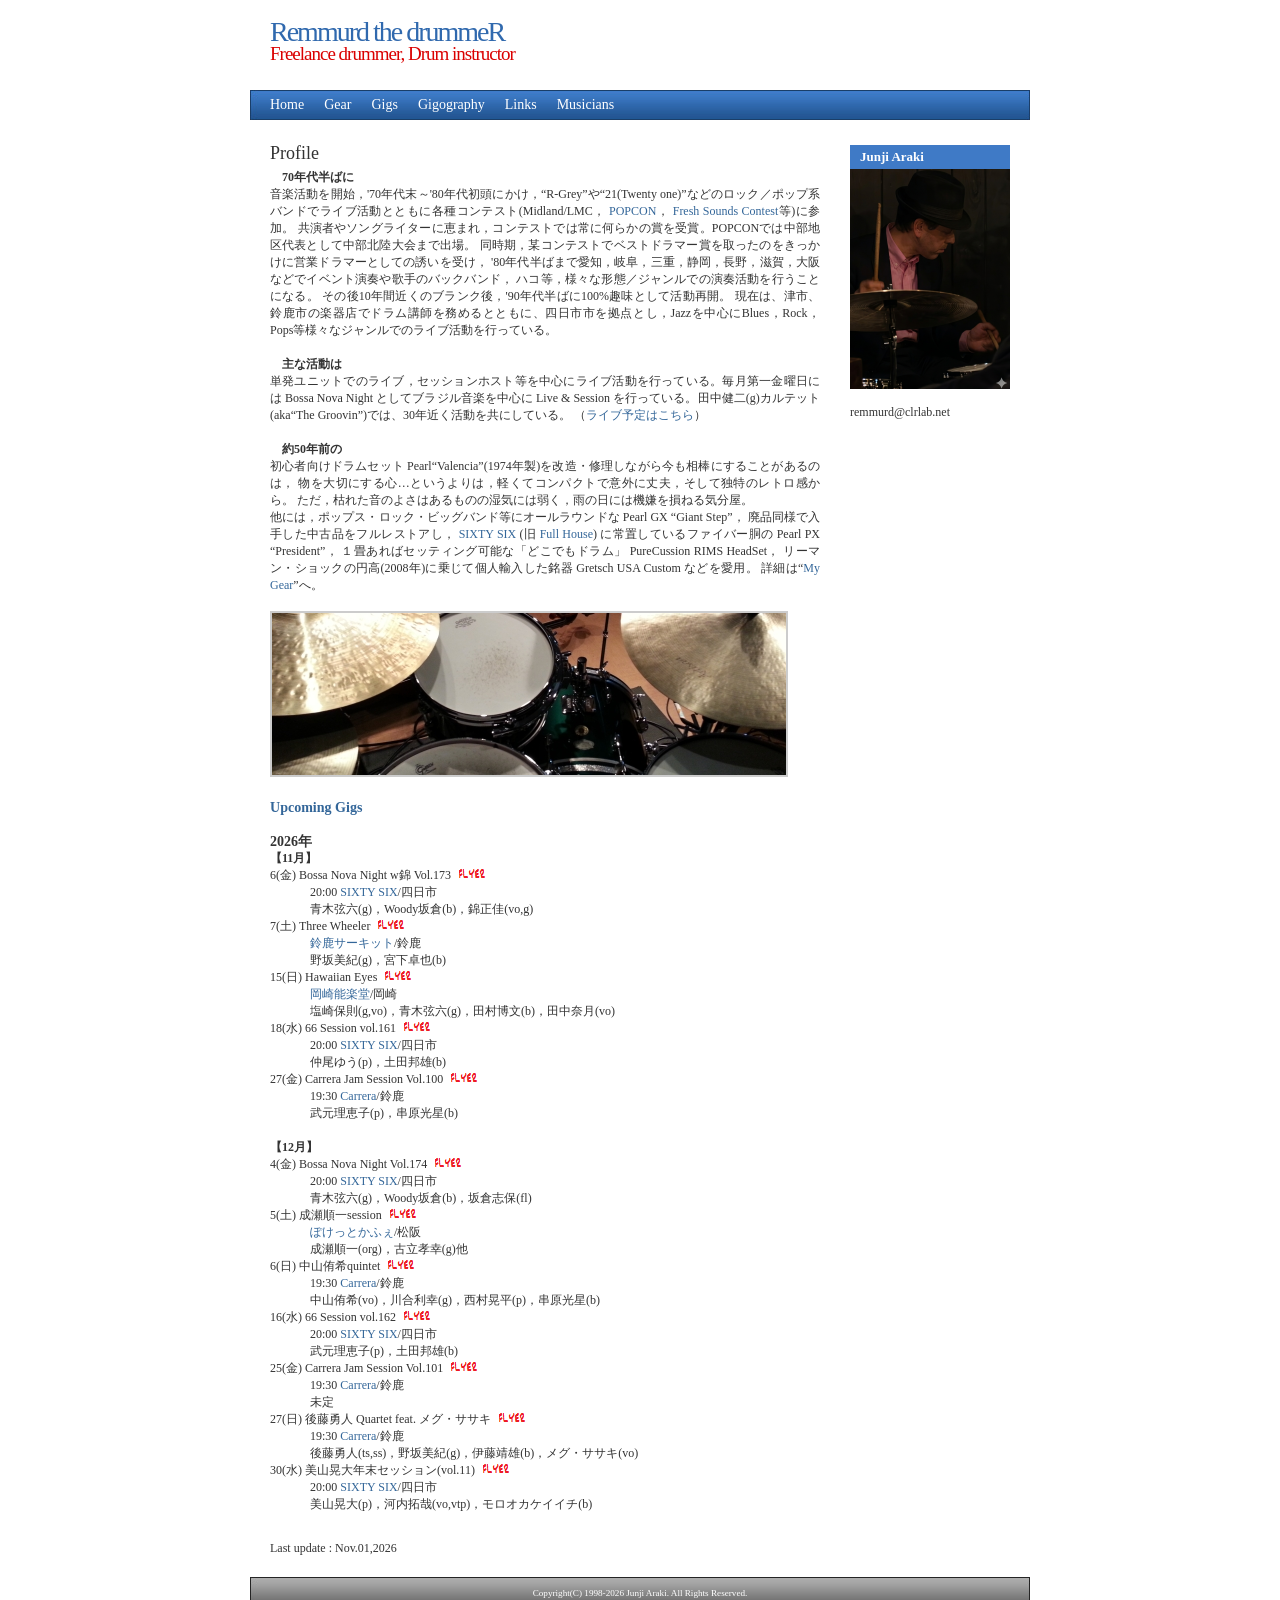
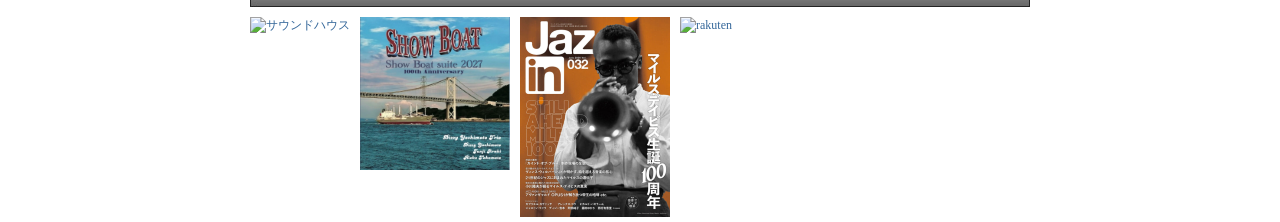
==== commit 1a4d5913: "261115 update" ====
--- a/index.html
+++ b/index.html
@@ -97,9 +97,9 @@
           <a rel="lightbox" href="flyer/261106.png"><img src="images/flyer.png" /></a><br>
           <div style="margin-left: 40px;"> 20:00 <a href="http://www.sixty-six-live.com/">SIXTY SIX</a>/四日市<br>
             青木弦六(g)，Woody坂倉(b)，錦正佳(vo,g)</div>
-          7(土) Classic Car Cafe2026「大人のくるま旅」in 三重 秋大会前夜祭
+          7(土) Three Wheeler
           <a rel="lightbox" href="flyer/261107.png"><img src="images/flyer.png" /></a><br>
-          <div style="margin-left: 40px;"> 詳細未定 鈴鹿サーキットホテル/鈴鹿<br>
+          <div style="margin-left: 40px;">  <a href="">鈴鹿サーキット</a>/鈴鹿<br>
             野坂美紀(g)，宮下卓也(b)</div>
           15(日) Hawaiian Eyes
           <a rel="lightbox" href="flyer/261115.png"><img src="images/flyer.png" /></a><br>
@@ -111,15 +111,19 @@
             仲尾ゆう(p)，土田邦雄(b)</div>
           27(金) Carrera Jam Session Vol.100
           <a rel="lightbox" href="flyer/261127.png"><img src="images/flyer.png" /></a><br>
-          <div style="margin-left: 40px;"> 19:15 <a href="http://clrlab.net/carrera/">Carrera</a>/鈴鹿<br>
+          <div style="margin-left: 40px;"> 19:30 <a href="http://clrlab.net/carrera/">Carrera</a>/鈴鹿<br>
             武元理恵子(p)，串原光星(b)</div>
 <br>
           <h4>【12月】</h4>
           4(金) Bossa Nova Night Vol.174
           <a rel="lightbox" href="flyer/261204.png"><img src="images/flyer.png" /></a><br>
           <div style="margin-left: 40px;"> 20:00 <a href="http://www.sixty-six-live.com/">SIXTY SIX</a>/四日市<br>
-            青木弦六(g)，Woody坂倉(b)</div>
-          6(日) Carrera Christmas Live
+            青木弦六(g)，Woody坂倉(b)，坂倉志保(fl)</div>
+          5(土) 成瀬順一session
+          <a rel="lightbox" href="flyer/261205.png"><img src="images/flyer.png" /></a><br>
+          <div style="margin-left: 40px;">  <a href="">ぽけっとかふぇ</a>/松阪<br>
+            成瀬順一(org)，古立孝幸(g)他</div>
+          6(日) 中山侑希quintet
           <a rel="lightbox" href="flyer/261206.png"><img src="images/flyer.png" /></a><br>
           <div style="margin-left: 40px;"> 19:30 <a href="http://clrlab.net/carrera/">Carrera</a>/鈴鹿<br>
             中山侑希(vo)，川合利幸(g)，西村晃平(p)，串原光星(b)</div>
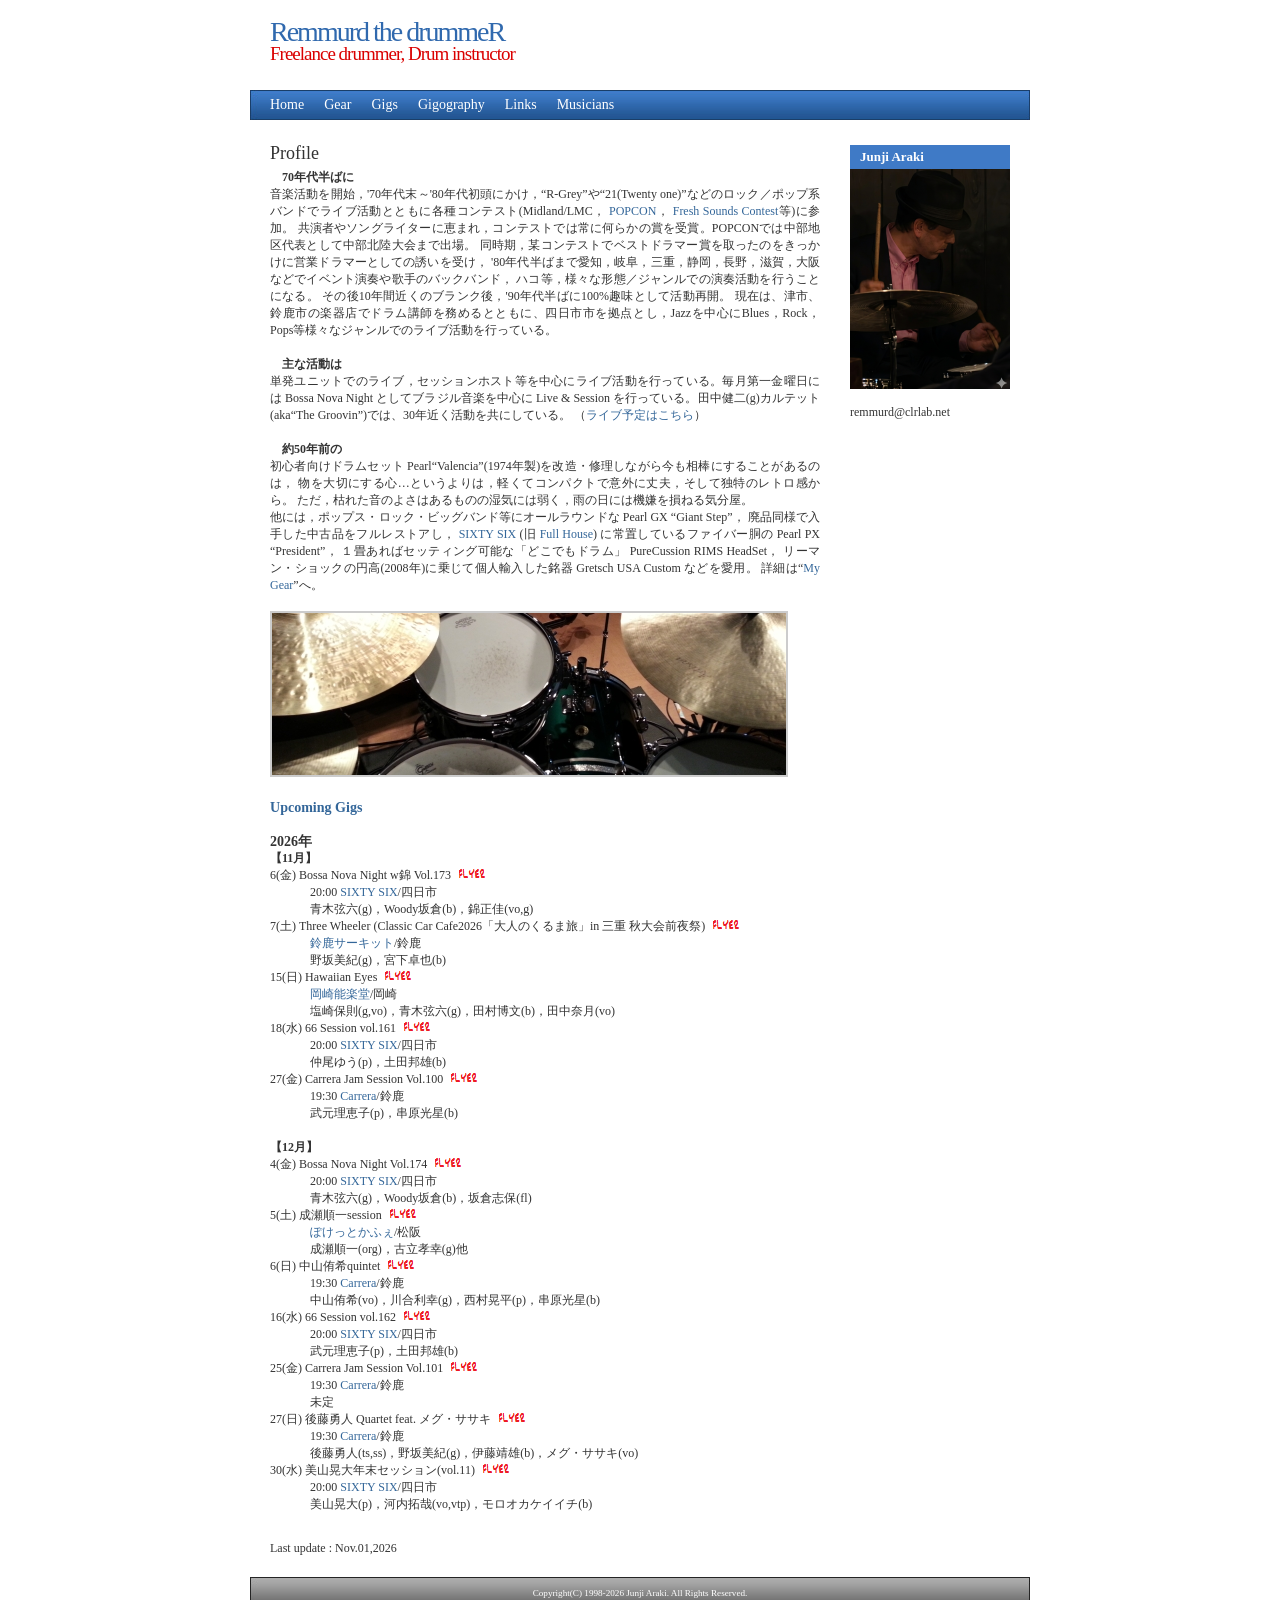
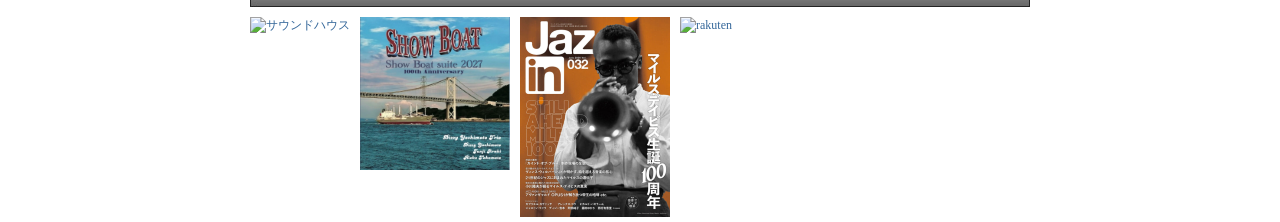
==== commit 942d1baa: "261115 update" ====
--- a/index.html
+++ b/index.html
@@ -97,9 +97,9 @@
           <a rel="lightbox" href="flyer/261106.png"><img src="images/flyer.png" /></a><br>
           <div style="margin-left: 40px;"> 20:00 <a href="http://www.sixty-six-live.com/">SIXTY SIX</a>/四日市<br>
             青木弦六(g)，Woody坂倉(b)，錦正佳(vo,g)</div>
-          7(土) Three Wheeler
+          7(土) Three Wheeler (Classic Car Cafe2026「大人のくるま旅」in 三重 秋大会前夜祭)
           <a rel="lightbox" href="flyer/261107.png"><img src="images/flyer.png" /></a><br>
-          <div style="margin-left: 40px;">  <a href="">鈴鹿サーキット</a>/鈴鹿<br>
+          <div style="margin-left: 40px;">  <a href="https://www.suzukacircuit.jp/">鈴鹿サーキット</a>/鈴鹿<br>
             野坂美紀(g)，宮下卓也(b)</div>
           15(日) Hawaiian Eyes
           <a rel="lightbox" href="flyer/261115.png"><img src="images/flyer.png" /></a><br>
